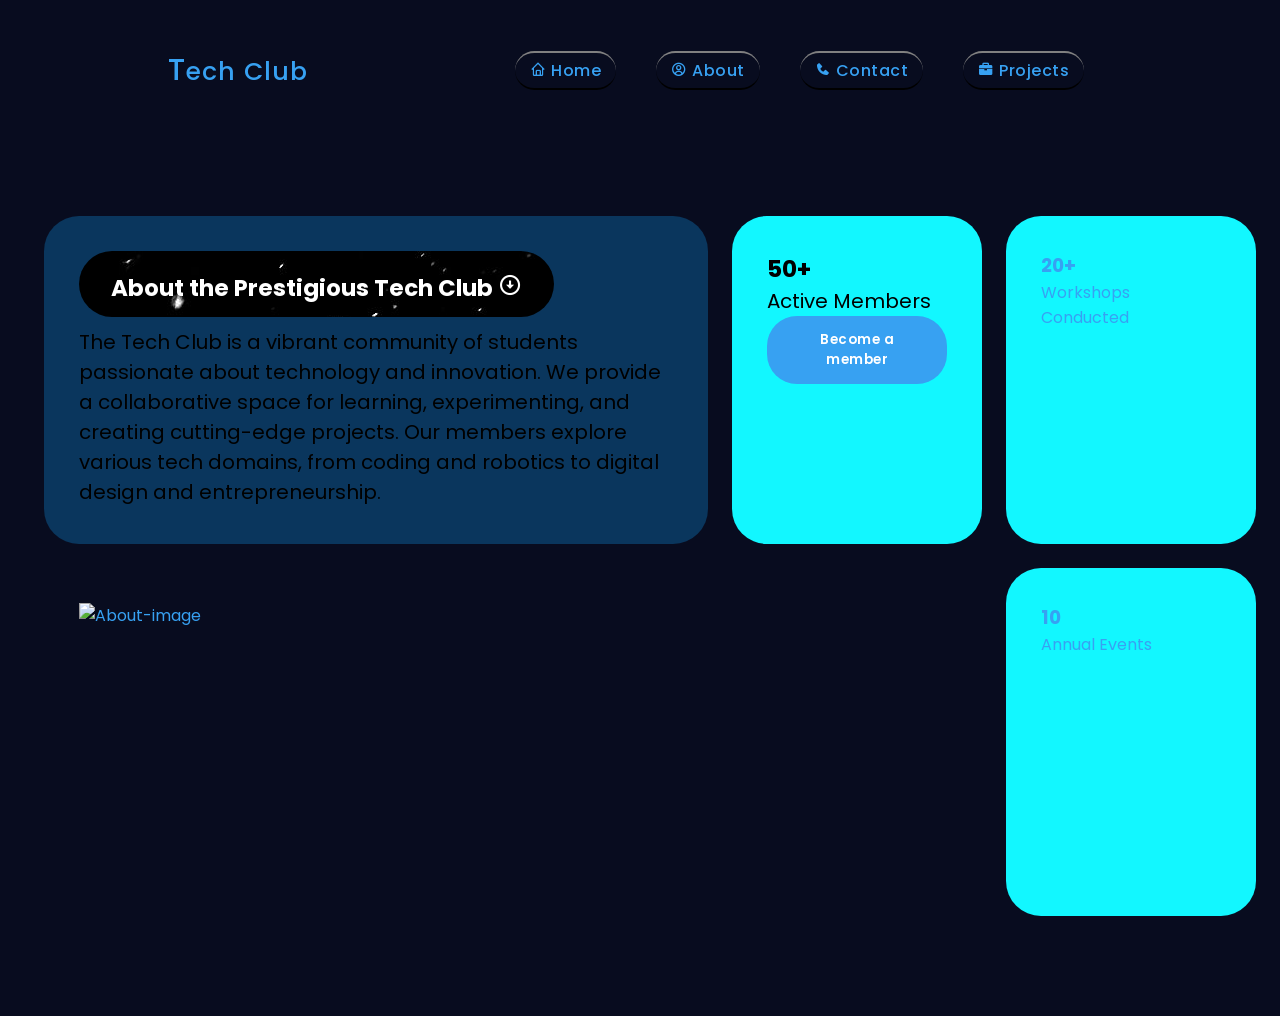
==== about.html @ 3132a096 "Working today" ====
<!DOCTYPE html>
<html lang="en">

<head>
    <meta charset="UTF-8">
    <meta name="viewport" content="width=device-width, initial-scale=1.0">
    <title>Tech Club Page</title>
    <link rel="stylesheet" href="style.css">
    <link href='https://unpkg.com/boxicons@2.1.4/css/boxicons.min.css' rel='stylesheet'>
    <link rel="stylesheet" href="https://cdnjs.cloudflare.com/ajax/libs/font-awesome/6.5.0/css/all.min.css">


</head>

<body>

    <!-- Header Section entailing the Navigation Bar -->
    <div class="container" id="container">
        <header class="header">
            <!-- Navbar Section -->
            <div class="logo"> <a href="index.html"></a>
                <span>T</span>ech Club
            </div>
            <ul class="navlist">
                <li><a href="index.html"><i class='bx bx-home'></i> Home</a></li>
                <li> <a href="about.html"><i class='bx bx-user-circle'></i> About</a></li>
                <li><a href="contact.html"><i class='bx bxs-phone'></i> Contact</a></li>
                <li><a href="projects.html"><i class='bx bxs-briefcase'></i> Projects</a></li>
            </ul>

        </header>
    </div>

    <section class="about">
        <div class="about-grid-container">

            <div class="about-box-1" style="grid-area: about-box-1">
                <div class="about-content">
                <h2>About the Prestigious Tech Club <i class='bx bx-down-arrow-circle'></i></h2>
                <p >
                    The Tech Club is a vibrant community of students passionate about technology and innovation.
                    We provide a collaborative space for learning, experimenting, and creating cutting-edge projects.
                    Our members explore various tech domains, from coding and robotics to digital design and
                    entrepreneurship.
                </p>
                </div>
            </div>
            <div class="about-box-2" style="grid-area: about-box-2">
                <div class="stat">
                    <h3>50+</h3>
                    <p>Active Members</p>
                    <button class="group-btn">Become a member</button>
                </div>

            </div>
            <div class="about-box-3" style="grid-area: about-box-3">
                <div class="stat">
                    <h3>20+</h3>
                    <p>Workshops Conducted</p>
                </div>
            </div>

            
            <div class="about-box-4" style="grid-area: about-box-4">
                <div class="stat">
                    <h3>10</h3>
                    <p>Annual Events</p>
                </div>
            </div>

            <div class="about-box-5" style="grid-area: about-box-5">
                <div class="about-image">
                   <img src=" " alt="About-image">
                </div>
            </div>

        </div>
        
    </section>




</body>

</html>
---- style.css ----
/* Importing Google fonts */
@import url('https://fonts.googleapis.com/css2?family=Poppins:ital,wght@0,100;0,200;0,300;0,400;0,500;0,600;0,700;0,800;0,900;1,100;1,200;1,300;1,400;1,500;1,600;1,700;1,800;1,900&display=swap');

/* The Styles that are applied to the whole page */
* {
    padding: 0;
    margin: 0;
    box-sizing: border-box;
    list-style: none;
    scroll-behavior: smooth;
    text-decoration: none;
    cursor: pointer;
}

:root {
    --text-color: #37a1f2;
    --hover-color: #37a1f2;
    --bg-color: #e9e4f3;
    --secon-bg-color: #12f7ff;
    --big-font: 3.0rem;
    --norma-font: 2rem;
    --neon-box-shadow: 0 0.5rem #12f7ff;
    --h2--font: 3rem;
    --font-neon-text-shadow: 0 0 10px rgba(18, 247, 255, 0.3),
        0 0 20px rgba(18, 247, 255, 0.3),
        0 0 30px rgba(18, 247, 255, 0.3),
        0 0 40px rgba(18, 247, 255, 0.3),
        0 0 70px rgba(18, 247, 255, 0.3),
        0 0 80px rgba(18, 247, 255, 0.3),
        0 0 100px rgba(18, 247, 255, 0.3),
        0 0 150px rgba(18, 247, 255, 0.3);
}

body {
    font-family: "poppins", sans-serif;
    background-color: #080c1f;
    color: var(--text-color);
}

.container {
    background-color: transparent;
    width: 90%;
    padding: 3px;
    justify-content: center;
    align-items: center;
    margin: 25px;
    border-radius: 40px;
    margin-left: 50px;
    margin-bottom: 0px;
}

.header {
    display: flex;
    align-items: center;
    justify-content: space-between;
    width: 100%;
    padding: 20px 10%;
    padding: 20px 10%;
}

.logo {
    font-size: 25px;
    font-weight: 500;
    letter-spacing: 1px;
}

span {
    color: var(--hover-color);
    font-size: 30px;
}

/* Format of the Navigation list */
.navlist {
    display: flex;
    gap: 40px;
    justify-content: space-between;
}

.navlist a {
    color: var(--text-color);
    font-weight: 500;
    padding: 6px 15px;
    justify-content: space-between;
    letter-spacing: 0.5px;
    transition: .5s;
    text-decoration: none;
    border-top: 2px solid grey;
    border-bottom: 2px solid black;
    border-radius: 20px;
    z-index: -1;
    transition-property: transform;
    transition-duration: 0.3s;
    transition-timing-function: ease;
    transition-delay: 0s;
    /* opacity: 2; */
}

/* 
.navlist a:hover {
    color: #0ef;
    transform: translateY(-20px);
    /* opacity: 0; */
/* transform: scale(1) translateY(0); }*/





.navlist ul li a {

    text-decoration: none;
    color: white;
    font-size: 18px;
    position: relative;
    transition: 0.3s;

}

.navlist li a::after {

    content: "";
    position: absolute;
    width: 0%;
    height: 2px;
    background: #0ef;
    left: 0;
    bottom: -5px;
    transition: 0.4s;

}

.navlist li a:hover::after {

    width: 100%;

}

.navlist li a:hover {

    color: #0ef;
    text-shadow: 0 0 10px #0ef;

}



#menu-icon {
    font-size: 1.8rem;
    z-index: 10001;
    cursor: pointer;
    margin-left: 25px;
    background: transparent;
    border-radius: 5px;
    color: #37a1f2;
    display: none;
}

.contact-button {
    padding: 3px;
    background-color: transparent;
    color: #fbfbfd;
    /* border:1px solid; */
    padding-left: 10px;
    padding-right: 10px;
    border-radius: 60px;
    cursor: pointer;
    text-decoration: solid;

}

.contact-button :hover {
    margin-bottom: 1px;
    color: var(--hover-color);

}


.home {
    margin: 20px;
    padding: 40px;
    background: transparent;
    min-height: 40px;
    height: 100%;
    width: 100%;
    display: grid;
    grid-template-columns: repeat(2, 1fr);
    align-items: center;
    grid-gap: 5em;

    animation: slideinleft 1s ease-in both;
}

@keyframes slideinleft {
    from {
        transform: translate(-300px);
    }

    to {
        transform: translate(0);
    }
}

.home-text {
    max-width: 800px;
    font-size: 20px;
    margin-bottom: 10px;
}

.home-text h2 {
    font-size: 26x;
    font-weight: 500;
    padding: 3px;
    color: #37a1f2;

}

.home-text p {
    color: #fff;
    font-size: 20px;
    padding: 5px;
    margin-bottom: 30px;
}

.home-image {
    padding: 30px;
    margin: 20px;
    background: transparent;
    overflow: hidden;
    border-radius: 30px;
    /* background-size: contain; */
}

.home-image img {
    position: relative;
    width: 100%;
    border: 2px solid #37a1f2;
    box-shadow: 10px 10px 10px 10px #37a1f2;
    border-radius: 30px;
    scale: 1.1;
    animation: popup 5.3s ease-in-out infinite;
    transition: 0.5s all ease-in;
}

@keyframes popup {
    0% {
        opacity: 0.6;
        transform: translateY(-10px);
    }

    25% {
        opacity: 1;
        transform: translateY(0);
    }

    50% {
        opacity: 0.6;
        transform: translateY(-10px);
    }

    75% {
        opacity: 1;
        transform: translateY(0);
    }

    100% {
        opacity: 0.6;
        transform: translateY(-10px);
    }

}

.discover-btn {
    padding: 15px 35px;
    background: #37a1f2;
    border-radius: 30px;
    text-decoration: none;
    transition: 2s;
}

.discover-btn:hover {
    background: #0ea5e9;
    box-shadow: 0 0 20px #38bdf8;
    transform: scale(1.1);
    color: #fff;
}




/* Styling for the features section  */
.features {
    display: flex;
    flex-direction: column;
    gap: 30px;
    padding: 40px;
    margin: 40px;
    background: transparent;
}

.features-main {
    display: flex;
    gap: 70px;
    align-items: center;
    background: transparent;
}


.features-main-text {
    max-width: 600px;
    background: #1c2c80;
    border-radius: 30px;
    padding: 30px;

}

.features-main-text h2 {
    font-size: 26x;
    font-weight: 500;
    padding: 3px;
    color: #37a1f2;

}

.features-main-text p {
    color: #fff;
    font-size: 20px;
    padding: 5px;
}


.features-head {
    padding: 20px;
    background-color: #00f2fe;
    border-radius: 30px;
    text-align: center;
    width: 30%;
    transform: translateY(250%);
    transition: 0.9s all ease-in;
}

.features-head:hover {
    background-color: #00f2fe;
    box-shadow: 0 0 20px #00f2fe;
    transform: translateY(250%) scale(1.1);
}

.features-head h2 {
    font-size: 30px;
    color: black;
    font-weight: 500;
}

/* The Modern Styled Part */
.features-container {
    display: flex;
    gap: 40px;
    padding: 15px;
    justify-content: center;
    align-items: center;
}


.features-sub {
    position: relative;
    padding: 20px;
    width: 500px;
    height: 500px;
    animation: rotateCircle 25s linear infinite;
    margin: 120px auto;
    color: #fff;
}


.features-sub div {
    position: absolute;
    width: 180px;
    height: 180px;
    border-radius: 50%;
    padding: 15px;
    text-align: center;
    color: white;
    display: flex;
    flex-direction: column;
    justify-content: center;
    align-items: center;
    box-shadow: 0 10px 25px rgba(0, 0, 0, 0.5);
    transition: all 0.4s ease;
}


.features-sub div:hover {
    transform: scale(1.1);
    box-shadow: 0 15px 35px rgba(55, 161, 242, 0.6);
    cursor: pointer;
    text-align: center;
}

/* smooth circle rotation  */
@keyframes rotateCircle {
    from {
        transform: rotate(0deg);
    }

    to {
        transform: rotate(180deg);
    }
}


.container-1 {
    top: 0;
    left: 50%;
    transform: translate(-50%, -50%);
    background: linear-gradient(135deg, #1364a7, #0a3f69);
}

.container-2 {
    top: 50%;
    right: 0;
    transform: translate(50%, -50%);
    background: linear-gradient(135deg, #3fece9, #2de7e4);
}

.container-3 {
    bottom: 0;
    left: 50%;
    transform: translate(-50%, 50%);
    background: linear-gradient(135deg, #1364a7, #0a3f69);
}

.container-4 {
    top: 50%;
    left: 0;
    transform: translate(-50%, -50%);
    background: linear-gradient(135deg, #3fece9, #2de7e4);
}

.features-container-main {
    padding: 25px;
    max-width: 500px;
    font-size: 20px;
    display: flex;
    flex-direction: column;
    gap: 10px;

}

.box-1,
.box-3 {
    padding: 25px;
    background: #0a3f69;
    border-radius: 30px;
    color: #fff;
    transition: 3s;
    margin: 20px;
}

.box-1:hover,
.box-3:hover {
    background: #0a3f69;
    box-shadow: 0 0 20px #0a3f69;
    transform: scale(1.1);
    transform: translateX(20px);
    color: #fff;
    border: 2px solid #0a3f69;

}

.box-2,
.box-4 {
    padding: 25px;
    background: #3ee8e5;
    border-radius: 30px;
    color: black;
    transition: 3s;
    margin: 20px;
}


.box-2:hover,
.box-4:hover {
    background: #3ee8e5;
    box-shadow: 0 0 20px #3ee8e5;
    transform: scale(1.1);
    transform: translateX(20px);
    color: black;
    border: 2px solid #fff;

}



/* Styling of the Contact  */
.contact {
    /* display: flex; */
    justify-content: center;
    align-items: center;
    /* grid-gap: 1em; */
    background: transparent;
    padding: 20px;
    margin: 20px;
    border-radius: 45px;
    background: transparent;
}

.main-contact-info {
    justify-content: center;
    align-items: center;
    text-align: left;
    padding: 45px;
    background: #c8c9cc;
    border-radius: 45px;
}

.main-contact-info h2 {
    font-size: 40px;
    color: #414344;

}

.main-contact-info h2:hover {
    color: #37a1f2;
    transition: 3s;
    scale: 0.9;

}

.main-contact-info span {
    font-size: 25px;
    transition: 3s;
    transform: translateX(-20px);

}

.main-contact-info span:hover {
    animation: forwards;
    color: #fff;
}

.main-contact-info p {
    color: #081a27;
    font-size: 18px;
}

/* Styling of the Membership Section on the Homepage */

.Membership {
    padding: 20px;
    margin: 10px;
    font-size: 20px;
    display: flex;
    gap: 30px;
    justify-content: center;
    margin-right: 100px;
}

.membership-info {
    background: #0a3f69;
    border-radius: 30px;
    padding: 30px;
    color: #fff;
    max-width: 800px;
    justify-content: center;
    align-items: center;
 
}
.membership-info h2 {
    font-size: 26x;
    font-weight: 500;
    padding: 3px;
    color: #37a1f2;

}

.membership-info p{
    margin-top: 40px;
    justify-content: center;
    align-items: center;
}
.buttons-and-members{
    display: flex;
    flex-direction:column ;
    gap: 30px;
    align-items: center;
    background: transparent;
}

.members{
      width: 100%;
    height: 100%;
    display: flex;
    flex-direction: column;
    gap: 20px;
    align-items: center;
    text-align: left;
   color: #fff;
    background: linear-gradient(135deg, #1364a7, #0a3f69);
    padding: 60px 30px;
    border-radius: 35px;
}
.members-buttons{
    width: 100%;
    height: 100%;
    display: flex;
    flex-direction: column;
    gap: 40px;
    align-items: center;
    text-align: left;
    color: #fff;
    background: linear-gradient(135deg, #1364a7, #0a3f69);
    padding: 60px 30px;
        border-radius: 35px;

}

.Number {
    font-size: 27px;
    color: black;
    font-weight: 500;

}
.Number:hover{
    color: #37a1f2;
    transition: 3s;
    scale: 0.9;
}

.join-btn {
    padding: 12px 28px;
    background: #37a1f2;
    border-radius: 30px;
    text-decoration: none;
    transition: 2s;
}

.join-btn:hover {
    background: #0ea5e9;
    box-shadow: 0 0 20px #38bdf8;
    transform: scale(1.1);
    color: #fff;
}

.members-buttons a{
    color: black;
    font-size: 20px;
    font-weight: 500;
}

/* The Project section */
.projects {
    display: flex;
    flex-direction: column;
    gap: 30px;
    padding: 40px;
    margin: 40px;
    background: transparent;
}
.projects-info {
    background: #0a3f69;
    width: 100%;
    border-radius: 30px;
    padding: 40px;
    color: #fff;
    font-size: 20px;
    max-width: 900px;
    justify-content: center;
    align-items: center;
    transition: 3s;
}

.projects-info:hover {
    border: 2px solid #fff;
    color: #37a1f2;
    transform: translateX(60px);
}
.projects-info h2{
    font-size: 28px;
    font-weight: 500;
    padding: 3px;
    color: #37a1f2;
}

/* container */

.projects-showcase{
display:flex;
gap:30px;
overflow-x:auto;
padding:40px 20px;
scroll-behavior:smooth;
scroll-snap-type:x mandatory;
margin-top: 30px;
}

/* hide ugly scrollbar */

.projects-showcase::-webkit-scrollbar{
height:10px;
}

.projects-showcase::-webkit-scrollbar-thumb{
background:#37a1f2;
border-radius:10px;
}

/* project  */

.projects-showcase div{
flex:0 0 260px;
height:160px;
background:#3ee8e5;
border:2px solid #3ee8e5;
border-radius:25px;
display:flex;
align-items:center;
justify-content:center;
text-align:center;
color:#000;
font-size:18px;
font-weight:600;
scroll-snap-align:center;
transition:all 0.35s ease;
backdrop-filter:blur(6px);
}

/* subtle hover effect */

.projects-showcase div:hover{
transform:translateY(-8px) scale(1.03);
box-shadow:
0 10px 25px rgba(0,0,0,0.4),
0 0 20px rgba(55,161,242,0.4);
border-color:#fff;
cursor:pointer;
}

/* text */

.projects-showcase h3{
padding:10px;
line-height:1.4;
}
.projects-showcase i{
color:#37a1f2;
margin-right:10px;
font-size:18px;
}

.Explore-more{
padding:12px 28px;
background:transparent; 
}


.explore-btn {
    padding: 15px 35px;
    background: #37a1f2;
    border-radius: 30px;
    text-decoration: none;
    transition: 2s;
}

.explore-btn:hover {
    background: #0ea5e9;
    box-shadow: 0 0 20px #38bdf8;
    transform: scale(1.1);
    color: #fff;
}
/* Styling of the Vision section */
.vision-container {
    background: #0a3f69;
    border-radius: 30px;
    margin: 20px;
    margin-left: 50px;
    padding: 60px;
    color: #fff;
    max-width: 800px;
    justify-content: center;
    align-items: center;
  animation: popup 5.3s ease-in-out infinite;
    transition: 0.5s all ease-in;
}

@keyframes popup {
    0% {
        opacity: 0.6;
        transform: translateY(-10px);
    }

    25% {
        opacity: 1;
        transform: translateY(0);
    }

    50% {
        opacity: 0.6;
        transform: translateY(-10px);
    }

    75% {
        opacity: 1;
        transform: translateY(0);
    }

    100% {
        opacity: 0.6;
        transform: translateY(-10px);
    }

} 


.vision-info h2{
    font-size: 28x;
    font-weight: 500;
    padding: 3px;
    color: #37a1f2;
}
.vision-info p{
    margin-top: 10px;
    justify-content: center;
    align-items: center;
    font-size: 20px;
    scale: 1.1;
}

/* Styling ofthe contact section */
.contact-section {
    display: flex;
    gap: 60px;
    align-self: center;
    justify-content: center;
    padding: 40px;
    margin: 40px;
    background: transparent;
}

.contact-box {
    padding: 40px;
    background: #ffffff;
    display: flex;
    flex-direction: column;
    border-radius: 40px;
    width: 500px;
    height: 600px;
    gap: 20px;
    animation: popup 5.3s ease-in-out infinite;
}

@keyframes popup {
    0% {
        opacity: 0.6;
        transform: translateY(-10px);
    }

    25% {
        opacity: 1;
        transform: translateY(0);
    }

    50% {
        opacity: 0.6;
        transform: translateY(-10px);
    }

    75% {
        opacity: 1;
        transform: translateY(0);
    }

    100% {
        opacity: 0.6;
        transform: translateY(-10px);
    }

}

.contact-box h2 {
    font-size: 28px;
}

.contact-list {
    display: flex;
    flex-direction: column;
    gap: 20px;
}

.email-part {
    justify-content: left;
    align-items: center;
    text-align: left;
}

.email-icon a {
    padding: 10px;
    font-weight: 500;

    color: #414344;
    font-size: 20px;
}

.email-part p {
    color: #414344;
    font-size: 18px;
    font-weight: 500;

}

.phone-part {
    justify-content: left;
    align-items: center;
    text-align: left;
}

.phone-icon a {
    padding: 10px;
    font-weight: 500;

    color: #414344;
    font-size: 20px;
}

.phone-part p {
    color: #414344;
    font-size: 18px;
    font-weight: 500;

}

.location-part {
    justify-content: left;
    align-items: center;
    text-align: left;
}

.location-icon a {
    padding: 10px;

    color: #414344;
    font-size: 20px;
    font-weight: 500;

}

.location-part {
    color: #414344;
    font-size: 18px;
    font-weight: 500;

}

.Message-box {
    padding: 40px;
    background: #ffffff;
    display: flex;
    flex-direction: column;
    border-radius: 40px;
    width: 500px;
    height: 600px;
    animation: popup 5.3s ease-in-out infinite;
}

@keyframes popup {
    0% {
        opacity: 0.6;
        transform: translateY(-10px);
    }

    25% {
        opacity: 1;
        transform: translateY(0);
    }

    50% {
        opacity: 0.6;
        transform: translateY(-10px);
    }

    75% {
        opacity: 1;
        transform: translateY(0);
    }

    100% {
        opacity: 0.6;
        transform: translateY(-10px);
    }

}

.Message-box h3 {
    font-size: 23px;
}

form {
    margin: 10px;
    padding: 15px;
}

label {
    font-size: 18px;
    font-weight: 500;
    color: #444;
}

input {
    padding: 12px 16px;
    border: 1px solid #ddd;
    border-radius: 8px;
    background-color: #dbdbdb;
    transition: border-color 0.2s;
    box-shadow: 0.2s;
}

button {
    background: #37a1f2;
    color: #fff;
    padding: 14px 28px;
    border-radius: 30px;
    display: inline-flex;
    border: none;
    letter-spacing: 0.5px;
    font-weight: 600;
    font-family: "poppins", sans-serif;
    cursor: pointer;
    transition: 0.25s;
}

button:hover {
    background-color: #3d68df;
    transform: translateY(-5px);
    color: #444;
    filter: brightness(0.9);
    box-shadow: 0 10px 15px -3px rgba(37, 99, 235, 0.4);
}


/* Footer Styling */
.title-3 {
    justify-content: center;
    align-items: center;
    text-align: center;
    line-height: 3.0rem;
}

.title-3 h1 {
    color: #37a1f2;
    transition: 2s;
}

.title-3 h1:hover {
    transform: translateY(-10px);
}

.title-3 h2 {
    color: #c7c6c9;
    transition: 500ms;
    font-size: 1.6rem;
}

.title-3 h2:hover {
    color: plum;
    transform: translate(-20px);
}

.section-footer {
    background:transparent;
    /* background-image: url(images/footer_image.png); */
    width: 100%;
    height: 90%;
    padding: 60px;
    justify-content: space-evenly;
    align-items: center;
    display: flex;
    flex-direction: column;
    animation: forwards;
    animation-duration: 3s;

}



.social-media {
    display: flex;
    gap: 20px;
    margin: 1rem;
    position: relative;

}

.social-media a {
    border: 2px solid #37a1f2;
    display: inline-flex;
    border-radius: 100%;
    background: #d4d7df;
    color: #0a0a0a;
    font-size: 1.8rem;
    height: 3.2rem;
    width: 3.2rem;
    justify-content: center;
    align-items: center;
    text-decoration: none;
    justify-items: center;
    transition: 500ms ease;
    animation-name: spin;
    animation-duration: 2s;
    animation-iteration-count: infinite;
    /* animation-delay: 1s; */
    box-shadow: 0 0 0.3rem #37a1f2;
}

.social-media a:hover {
    background: #37a1f2;
    color: #f0f0f0;
    overflow: hidden;
}

@keyframes spin {
    0% {}

    50% {
        scale: 0.5;
    }

    100% {
        transform: rotate(360deg);
        scale: 0.5;
    }
}



/* Styling of the ABOUT PAGE */

.about{
    padding: 30px;
    margin: 10px;
    justify-content: center;
    align-items: center;
    width: 100%;
   
}


.about-grid-container{
    display: grid;
    grid-template-columns: 320px 320px 250px 250px;
    grid-template-rows: 90px 90px 100px 100px 100px 100px;
    gap: 1.5em;
    grid-template-areas:
        "about-box-1 about-box-1 about-box-2 about-box-3"
        "about-box-1 about-box-1 about-box-2 about-box-3"
        "about-box-1 about-box-1 about-box-2 about-box-3"
        "about-box-5 about-box-5 about-box-5 about-box-4"
        "about-box-5 about-box-5 about-box-5 about-box-4"
        "about-box-5 about-box-5 about-box-5 about-box-4"

    ;
    padding: 60px;
    justify-content: center;

}

.about-box-1{
    background: #0a365d;
    padding: 35px;
    justify-content: center;
    align-items: center;
    border-radius: 35px;
}

.about-content h2{
background-image: url(images/Image-trial.jpg);
padding: 12px;
color: #ffffff;
border-radius: 35px;
font-size: 23px;
align-items: center;
justify-content: center;
text-align: center;
width: 80%;
margin-bottom: 10px;

}

.about-content i{
    font-size: 25px;
    color: #fff;
    display:inline-flex;
    margin-top: 10px;
}

.about-content p{
    font-size:20px ;
    color: #000;
}







.about-box-2{
     background: #12f7ff;
    padding: 35px;
    justify-content: center;
    align-items: center;
        border-radius: 35px;
font-size: 20px;
color: #000;
}
.group-btn{
    
}

.about-box-3{
background:#12f7ff;
 padding: 35px;
    justify-content: center;
    align-items: center;
        border-radius: 35px;

}

.about-box-4{
 padding: 35px;
    justify-content: center;
    align-items: center;
    background: #12f7ff;
        border-radius: 35px;

}

.about-box-5{
    background-image: url();
     padding: 35px;
    justify-content: center;
    align-items: center;
        border-radius: 35px;

}
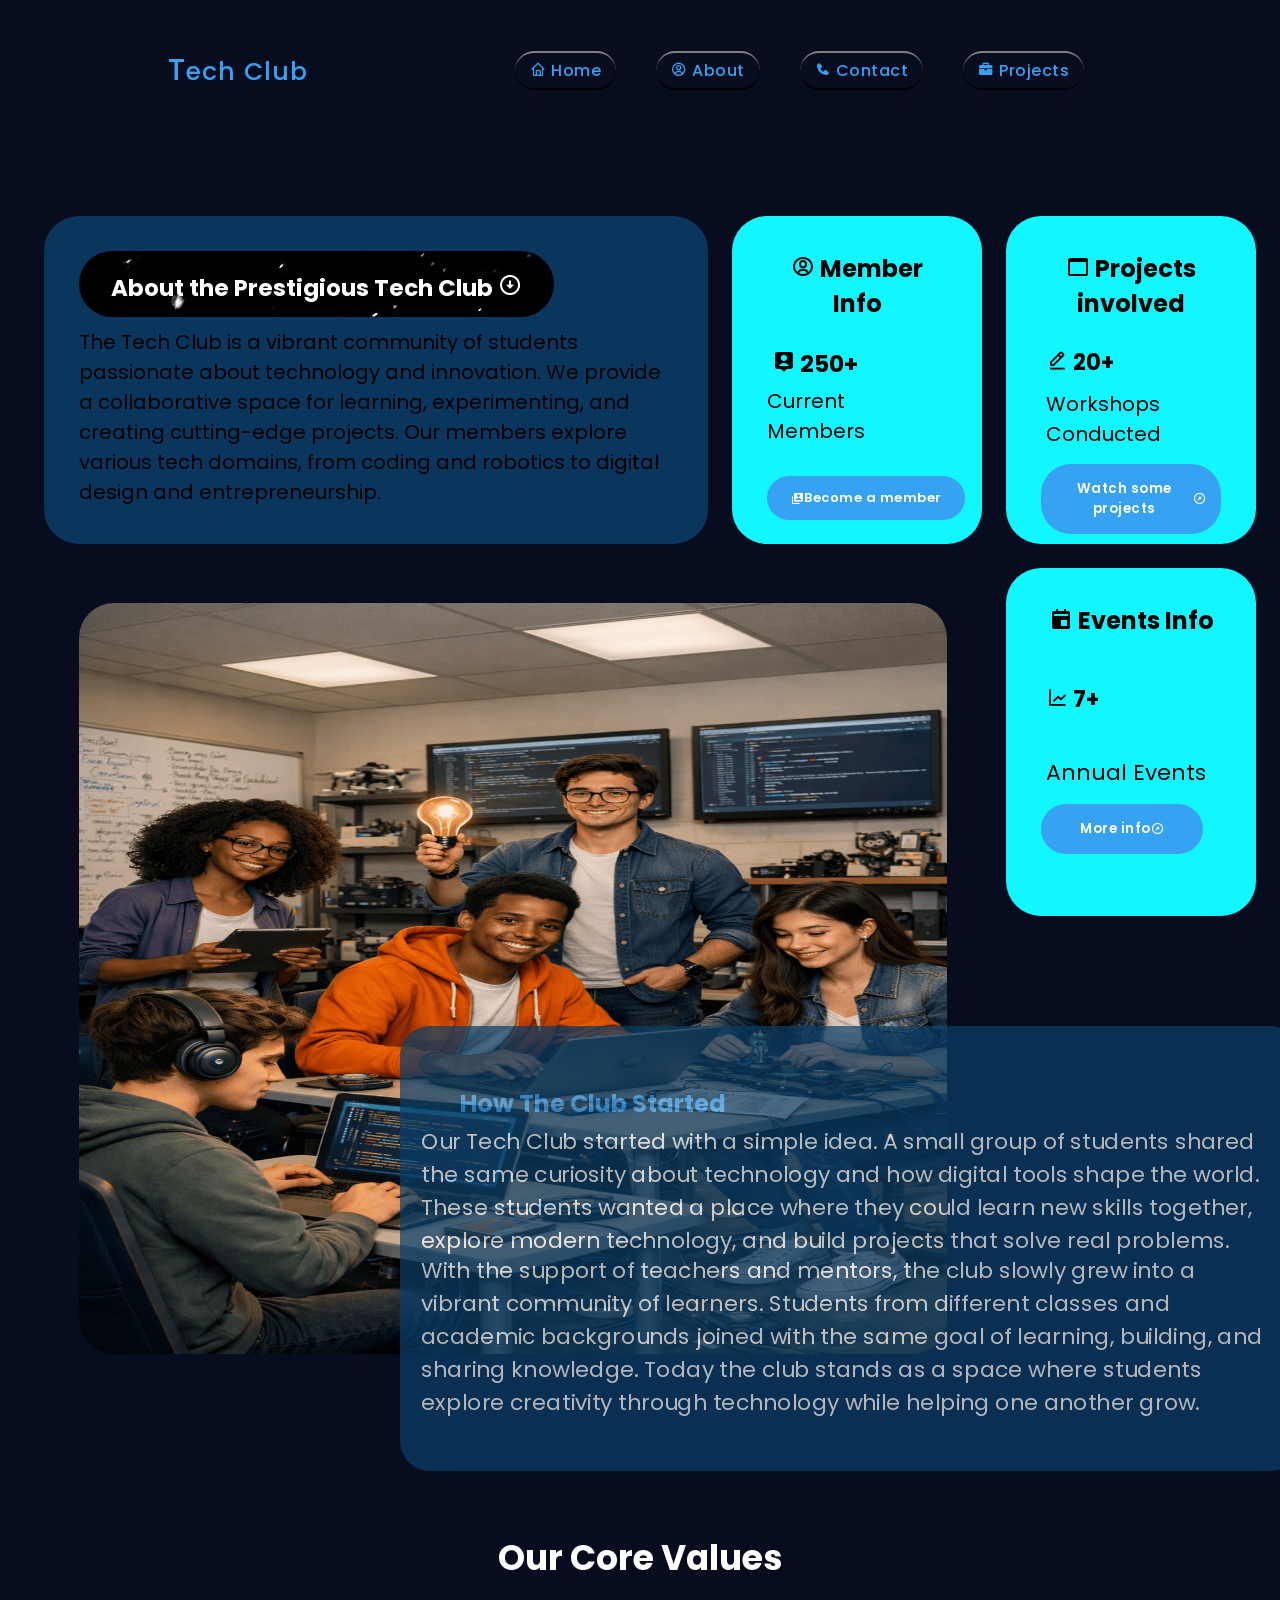
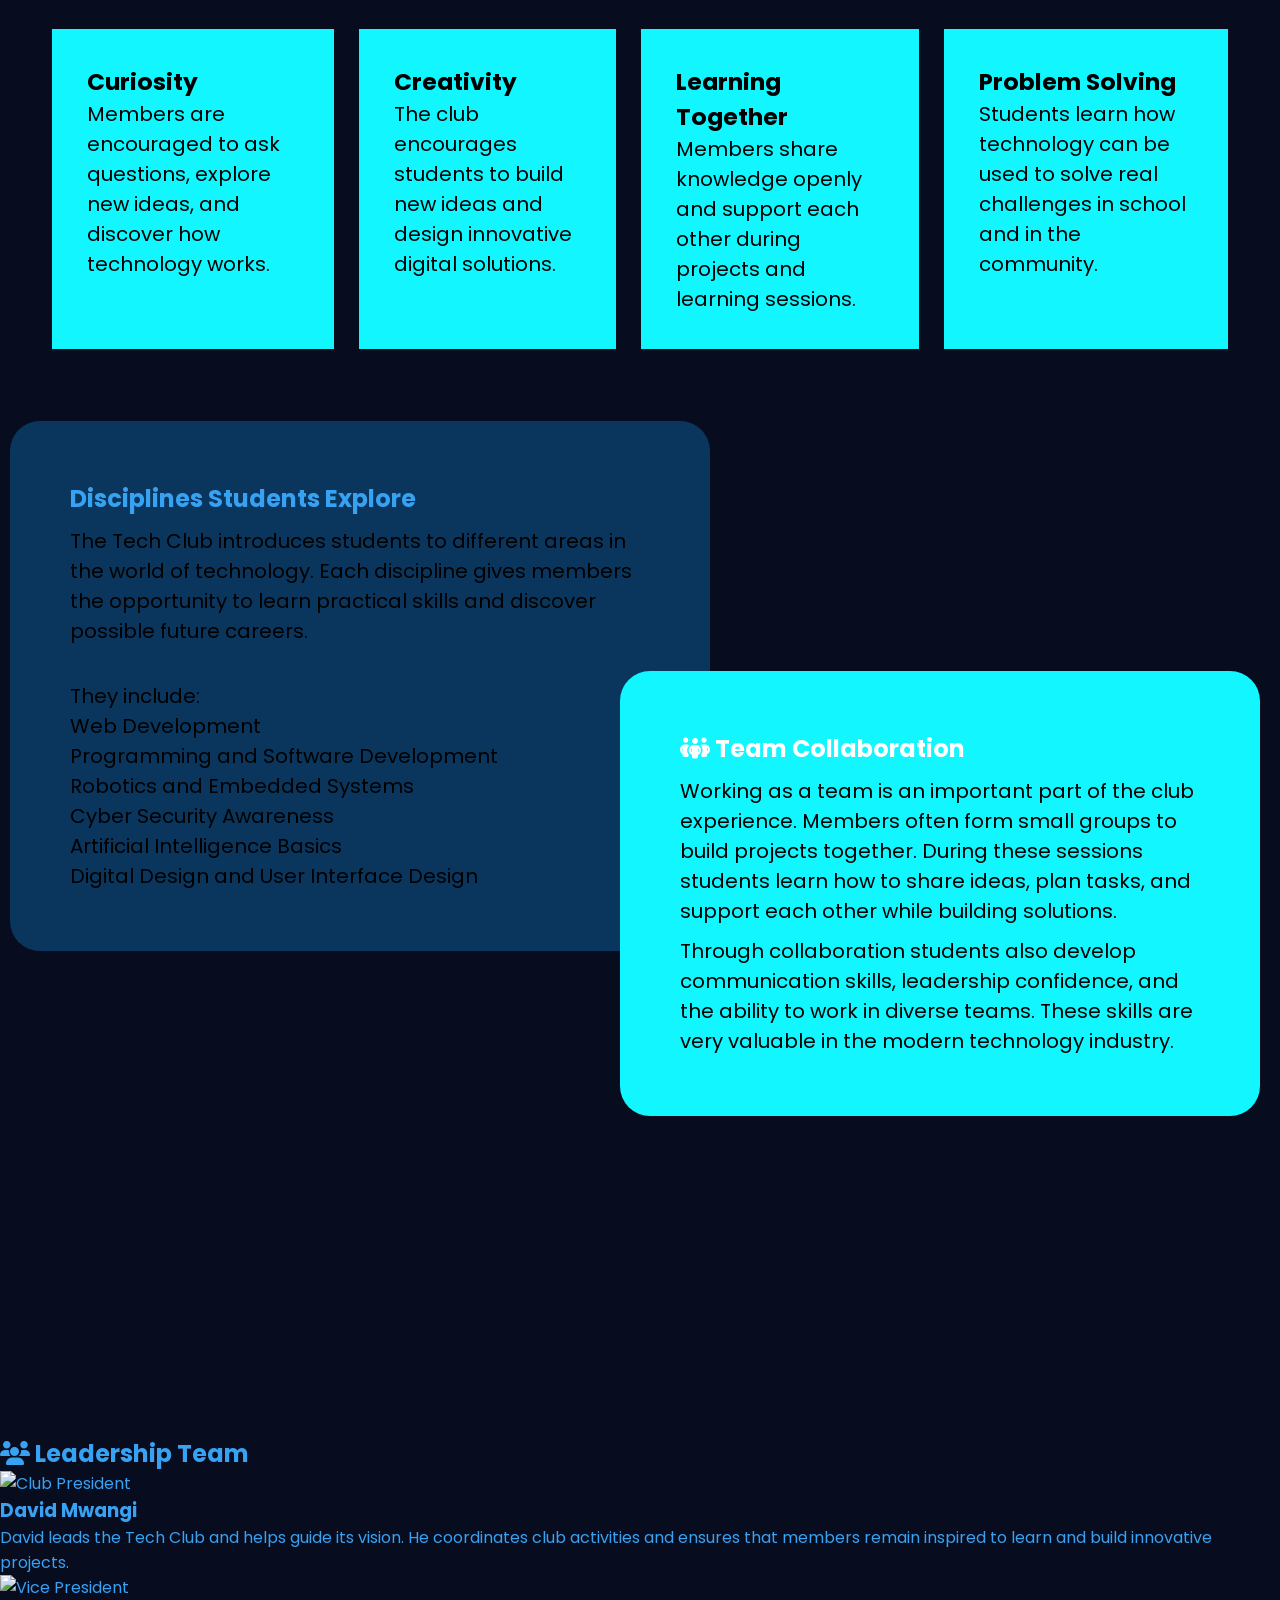
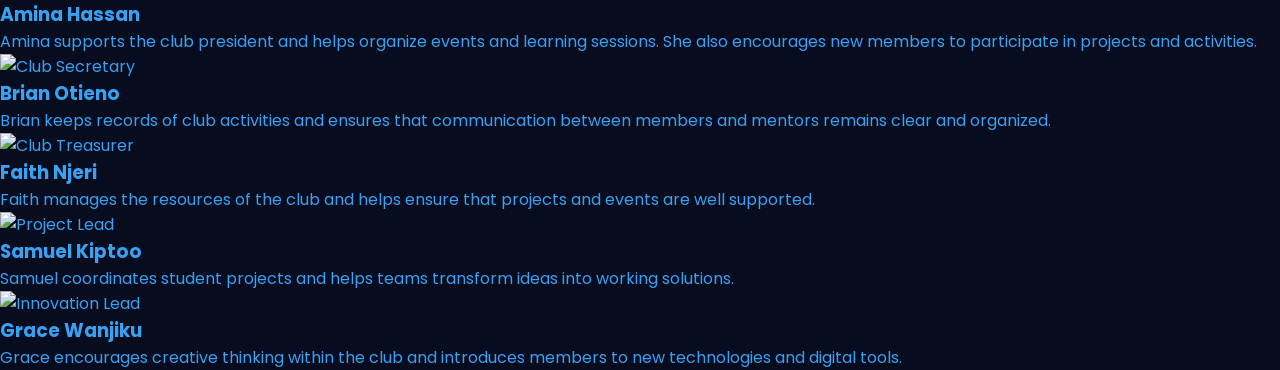
==== commit dc6d93ac: "Still working" ====
--- a/about.html
+++ b/about.html
@@ -36,47 +36,248 @@
 
             <div class="about-box-1" style="grid-area: about-box-1">
                 <div class="about-content">
-                <h2>About the Prestigious Tech Club <i class='bx bx-down-arrow-circle'></i></h2>
-                <p >
-                    The Tech Club is a vibrant community of students passionate about technology and innovation.
-                    We provide a collaborative space for learning, experimenting, and creating cutting-edge projects.
-                    Our members explore various tech domains, from coding and robotics to digital design and
-                    entrepreneurship.
-                </p>
+                    <h2>About the Prestigious Tech Club <i class='bx bx-down-arrow-circle'></i></h2>
+                    <p>
+                        The Tech Club is a vibrant community of students passionate about technology and innovation.
+                        We provide a collaborative space for learning, experimenting, and creating cutting-edge
+                        projects.
+                        Our members explore various tech domains, from coding and robotics to digital design and
+                        entrepreneurship.
+                    </p>
                 </div>
             </div>
             <div class="about-box-2" style="grid-area: about-box-2">
                 <div class="stat">
-                    <h3>50+</h3>
-                    <p>Active Members</p>
-                    <button class="group-btn">Become a member</button>
+                    <h2><i class='bx bx-user-circle'></i> Member Info</h2>
+                    <h3> <i class='bx bxs-user-pin'></i> 250+</h3>
+                    <p>Current Members</p>
+                    <button class="group-btn"><i class='bx bxs-user-account'></i> Become a member</button>
                 </div>
 
             </div>
             <div class="about-box-3" style="grid-area: about-box-3">
                 <div class="stat">
-                    <h3>20+</h3>
+                    <h2><i class='bx bx-window'></i> Projects involved</h2>
+                    <h3> <i class='bx bx-edit-alt'></i> 20+</h3>
                     <p>Workshops Conducted</p>
                 </div>
-            </div>
-
-            
+                <button class="projects-btn">Watch some projects <i class='bx bx-right-top-arrow-circle'></i></button>
+
+            </div>
+
+
             <div class="about-box-4" style="grid-area: about-box-4">
                 <div class="stat">
-                    <h3>10</h3>
+                    <h2> <i class='bx bxs-calendar-event'></i> Events Info</h2>
+                    <h3> <i class='bx bx-line-chart'></i> 7+</h3>
                     <p>Annual Events</p>
                 </div>
+                <button class="more-btn">More info <i class='bx bx-right-top-arrow-circle'></i></button>
+
             </div>
 
             <div class="about-box-5" style="grid-area: about-box-5">
                 <div class="about-image">
-                   <img src=" " alt="About-image">
-                </div>
-            </div>
-
-        </div>
-        
-    </section>
+                    <img src="images/about-image.png" alt="About-image">
+                </div>
+
+            </div>
+
+        </div>
+
+    </section>
+
+
+    <section class="club-history">
+        <div class="club-start-info">
+            <h2> How The Club Started</h2>
+
+            <p>
+                Our Tech Club started with a simple idea. A small group of students shared the same curiosity about
+                technology and how digital tools shape the world. These students wanted a place where they could learn
+                new
+                skills together, explore modern technology, and build projects that solve real problems.
+            </p>
+
+            <p>
+                With the support of teachers and mentors, the club slowly grew into a vibrant community of learners.
+                Students from different classes and academic backgrounds joined with the same goal of learning,
+                building,
+                and sharing knowledge. Today the club stands as a space where students explore creativity through
+                technology
+                while helping one another grow.
+            </p>
+        </div>
+
+    </section>
+
+
+    <section class="core-values">
+        <h2> Our Core Values</h2>
+        <div class="values">
+
+            <div class="values-box-1">
+                <h3>Curiosity</h3>
+                <p>Members are encouraged to ask questions, explore new ideas, and discover how technology works.</p>
+
+            </div>
+
+            <div class="values-box-2">
+                <h3> Creativity</h3>
+                <p>The club encourages students to build new ideas and design innovative digital solutions.</p>
+            </div>
+
+            <div class="values-box-3">
+                <h3> Learning Together</h3>
+                <p>Members share knowledge openly and support each other during projects and learning sessions.</p>
+            </div>
+
+            <div class="values-box-4">
+                <h3>Problem Solving</h3>
+                <p>Students learn how technology can be used to solve real challenges in school and in the community.
+                </p>
+
+            </div>
+
+        </div>
+    </section>
+
+
+    <section class="disciplines">
+        <div class="disciplines-context">
+            <h2> Disciplines Students Explore</h2>
+            <p>
+                The Tech Club introduces students to different areas in the world of technology. Each discipline gives
+                members the opportunity to learn practical skills and discover possible future careers.
+            </p>
+            <br>
+            <p>They include:</p>
+            <ol>
+
+                <li>Web Development</li>
+                <li>Programming and Software Development</li>
+                <li>Robotics and Embedded Systems</li>
+                <li>Cyber Security Awareness</li>
+                <li>Artificial Intelligence Basics</li>
+                <li>Digital Design and User Interface Design</li>
+
+            </ol>
+        </div>
+
+
+    </section>
+
+
+    <section class="team-collaboration">
+        <div class="collaboration-info">
+            <h2><i class="fa-solid fa-people-group"></i> Team Collaboration</h2>
+            <p>
+                Working as a team is an important part of the club experience. Members often form small groups to build
+                projects together. During these sessions students learn how to share ideas, plan tasks, and support each
+                other while building solutions.
+            </p>
+
+            <p>
+                Through collaboration students also develop communication skills, leadership confidence, and the ability
+                to
+                work in diverse teams. These skills are very valuable in the modern technology industry.
+            </p>
+        </div>
+    </section>
+
+
+<section class="leadership-team">
+
+<h2><i class="fa-solid fa-users"></i> Leadership Team</h2>
+
+<div class="team-grid">
+
+<div class="member">
+
+<img src="images/president.jpg" alt="Club President">
+
+<h3>David Mwangi</h3>
+
+<p>
+David leads the Tech Club and helps guide its vision. He coordinates club activities and ensures that members remain inspired to learn and build innovative projects.
+</p>
+
+</div>
+
+
+
+<div class="member">
+
+<img src="images/vice-president.jpg" alt="Vice President">
+
+<h3>Amina Hassan</h3>
+
+<p>
+Amina supports the club president and helps organize events and learning sessions. She also encourages new members to participate in projects and activities.
+</p>
+
+</div>
+
+
+
+<div class="member">
+
+<img src="images/secretary.jpg" alt="Club Secretary">
+
+<h3>Brian Otieno</h3>
+
+<p>
+Brian keeps records of club activities and ensures that communication between members and mentors remains clear and organized.
+</p>
+
+</div>
+
+
+
+<div class="member">
+
+<img src="images/treasurer.jpg" alt="Club Treasurer">
+
+<h3>Faith Njeri</h3>
+
+<p>
+Faith manages the resources of the club and helps ensure that projects and events are well supported.
+</p>
+
+</div>
+
+
+
+<div class="member">
+
+<img src="images/project-lead.jpg" alt="Project Lead">
+
+<h3>Samuel Kiptoo</h3>
+
+<p>
+Samuel coordinates student projects and helps teams transform ideas into working solutions.
+</p>
+
+</div>
+
+
+
+<div class="member">
+
+<img src="images/innovation-lead.jpg" alt="Innovation Lead">
+
+<h3>Grace Wanjiku</h3>
+
+<p>
+Grace encourages creative thinking within the club and introduces members to new technologies and digital tools.
+</p>
+
+</div>
+
+</div>
+
+</section>
+
 
 
 
--- a/style.css
+++ b/style.css
@@ -269,6 +269,9 @@
 
 }
 
+
+
+
 .discover-btn {
     padding: 15px 35px;
     background: #37a1f2;
@@ -326,6 +329,8 @@
     font-size: 20px;
     padding: 5px;
 }
+
+
 
 
 .features-head {
@@ -1141,6 +1146,25 @@
    
 }
 
+.about-image {
+    justify-content: center;
+    align-items: center;
+    border-radius: 35px;
+    width: 100%;
+    height: 270%;
+    padding: 0px;
+    margin: 0px;
+}
+.about-image img{
+border-radius: 35px;
+max-width: 100%;
+width: 100%;
+height: 100%;
+max-height: 120%;
+}
+
+
+
 
 .about-grid-container{
     display: grid;
@@ -1167,7 +1191,15 @@
     justify-content: center;
     align-items: center;
     border-radius: 35px;
-}
+    
+}
+
+.about-box-1:hover{
+    border: white;
+  
+}
+
+
 
 .about-content h2{
 background-image: url(images/Image-trial.jpg);
@@ -1180,8 +1212,38 @@
 text-align: center;
 width: 80%;
 margin-bottom: 10px;
-
-}
+   transition: 2s ease-in-out;
+ animation: popup 5.3s ease-in-out infinite;
+}
+
+@keyframes popup {
+    0% {
+        opacity: 0.6;
+        transform: translateY(-10px);
+    }
+
+    25% {
+        opacity: 1;
+        transform: translateY(0);
+    }
+
+    50% {
+        opacity: 0.6;
+        transform: translateY(-10px);
+    }
+
+    75% {
+        opacity: 1;
+        transform: translateY(0);
+    }
+
+    100% {
+        opacity: 0.6;
+        transform: translateY(-10px);
+    }
+
+}
+
 
 .about-content i{
     font-size: 25px;
@@ -1204,15 +1266,89 @@
 .about-box-2{
      background: #12f7ff;
     padding: 35px;
+    
     justify-content: center;
     align-items: center;
         border-radius: 35px;
 font-size: 20px;
 color: #000;
 }
+
+.about-box-2 h2{
+    font-size: 24px;
+    text-align: center;
+}
+
+.about-box-2 h3{
+    margin-top: 20px;
+    padding: 5px;
+      transition: 2s ease-in-out;
+ animation: popup 5.3s ease-in-out infinite;
+}
+
+@keyframes popup {
+    0% {
+        opacity: 0.6;
+        transform: translateY(-10px);
+    }
+
+    25% {
+        opacity: 1;
+        transform: translateY(0);
+    }
+
+    50% {
+        opacity: 0.6;
+        transform: translateY(-10px);
+    }
+
+    75% {
+        opacity: 1;
+        transform: translateY(0);
+    }
+
+    100% {
+        opacity: 0.6;
+        transform: translateY(-10px);
+    }
+
+}
+
+
+
+
 .group-btn{
-    
-}
+    padding: 12px;
+    width: 110%;
+    margin-top: 30px;
+    display: inline-flex;
+    justify-content: center;
+    align-items: center;
+    transition: .5s ease-in;
+    font-size: 13px;
+}
+
+.projects-btn{
+      padding: 15px;
+    width: 100%;
+    margin-top: 10px;
+    display: inline-flex;
+    justify-content: center;
+    align-items: center;
+    transition: .5s ease-in;
+}
+
+.more-btn{
+   padding: 15px;
+    width: 90%;
+    margin-top: 10px;
+    display: inline-flex;
+    justify-content: center;
+    align-items: center;
+    transition: .5s ease-in;
+
+}
+
 
 .about-box-3{
 background:#12f7ff;
@@ -1220,7 +1356,55 @@
     justify-content: center;
     align-items: center;
         border-radius: 35px;
-
+color: #000;
+}
+
+
+
+.about-box-3 h2{
+    font-size: 24px;
+    text-align: center;
+}
+
+.about-box-3 h3{
+    margin-top: 20px;
+    font-size: 22px;
+    padding: 5px;
+      transition: 2s ease-in-out;
+ animation: popup 5.3s ease-in-out infinite;
+}
+
+@keyframes popup {
+    0% {
+        opacity: 0.6;
+        transform: translateY(-10px);
+    }
+
+    25% {
+        opacity: 1;
+        transform: translateY(0);
+    }
+
+    50% {
+        opacity: 0.6;
+        transform: translateY(-10px);
+    }
+
+    75% {
+        opacity: 1;
+        transform: translateY(0);
+    }
+
+    100% {
+        opacity: 0.6;
+        transform: translateY(-10px);
+    }
+
+}
+
+.about-box-3  p{
+    font-size: 20px;
+    padding: 5px;
 }
 
 .about-box-4{
@@ -1229,8 +1413,59 @@
     align-items: center;
     background: #12f7ff;
         border-radius: 35px;
-
-}
+color: #000;
+}
+
+
+
+.about-box-4 h2{
+    font-size: 24px;
+    text-align: center;
+}
+
+.about-box-4 h3{
+    margin-top: 40px;
+    font-size: 22px;
+    padding: 5px;
+      transition: 2s ease-in-out;
+ animation: popup 5.3s ease-in-out infinite;
+}
+
+@keyframes popup {
+    0% {
+        opacity: 0.6;
+        transform: translateY(-10px);
+    }
+
+    25% {
+        opacity: 1;
+        transform: translateY(0);
+    }
+
+    50% {
+        opacity: 0.6;
+        transform: translateY(-10px);
+    }
+
+    75% {
+        opacity: 1;
+        transform: translateY(0);
+    }
+
+    100% {
+        opacity: 0.6;
+        transform: translateY(-10px);
+    }
+
+}
+
+.about-box-4 p{
+    font-size: 22px;
+    padding: 5px;
+        margin-top: 30px;
+
+}
+
 
 .about-box-5{
     background-image: url();
@@ -1239,4 +1474,192 @@
     align-items: center;
         border-radius: 35px;
 
+}
+
+
+.club-history{
+    transform: translateX(350px);
+    opacity: 0.7;
+
+}
+
+.club-start-info{
+    background: #0a3f69;
+    border-radius: 30px;
+    margin: 20px;
+    margin-left: 50px;
+    padding: 60px;
+    color: #fff;
+    max-width: 900px;
+    justify-content: center;
+    align-items: center;
+  animation: popup 5.3s ease-in-out infinite;
+    transition: 0.5s all ease-in;
+}
+
+@keyframes popup {
+    0% {
+        opacity: 0.6;
+        transform: translateY(-10px);
+    }
+
+    25% {
+        opacity: 1;
+        transform: translateY(0);
+    }
+
+    50% {
+        opacity: 0.6;
+        transform: translateY(-10px);
+    }
+
+    75% {
+        opacity: 1;
+        transform: translateY(0);
+    }
+
+    100% {
+        opacity: 0.6;
+        transform: translateY(-10px);
+    }
+
+} 
+
+
+.club-start-info h2{
+    font-size: 32x;
+    font-weight: 700;
+    color: #37a1f2;
+    justify-content: left;
+}
+.club-start-info p{
+    margin-top: 10px;
+    justify-content: center;
+    align-items: center;
+    font-size: 20px;
+    scale: 1.1;
+}
+
+/* Styling of the core values section */
+
+.core-values{
+padding: 20px;
+/* margin: 10px; */
+justify-content: center;
+align-items: center;
+background:transparent;
+display: flex;
+flex-direction: column;
+gap: 15px;
+margin-top: 40px;
+    border: 2px solid transparent;
+    border-radius: 20px;
+
+}
+
+.core-values{
+font-size: 23px;
+color: #fff;
+}
+.values{
+    display: flex;
+    gap: 25px;
+    color: #000;
+    font-size: 20px;
+    padding: 30px;
+}   
+
+.values-box-1,
+.values-box-2,
+.values-box-3,
+.values-box-4{
+    background: #12f7ff;
+    padding: 35px;
+transition: .1s ease-in-out;
+}
+
+
+.values-box-1:hover,
+.values-box-2:hover,
+.values-box-3:hover,
+.values-box-4:hover{
+    scale: 1.1;
+    opacity: 0.6;
+    border-radius: 30px;
+}
+
+
+
+.disciplines{
+    transform: translateX(-10px);
+
+}
+
+.disciplines-context{
+    background:#0a365d;
+    border-radius: 30px;
+    margin: 20px;
+    padding: 60px;
+    color: #fff;
+    max-width: 700px;
+    justify-content: center;
+    align-items: center;
+
+} 
+
+
+.disciplines-context h2{
+    font-size: 32x;
+    font-weight: 700;
+    color: #37a1f2;
+    justify-content: left;
+}
+.disciplines-context p {
+    margin-top: 10px;
+    justify-content: center;
+    align-items: center;
+    font-size: 20px;
+        color: #000;
+
+}
+.disciplines-context ol{
+    color: #000;
+    font-size: 20px;
+}
+
+
+
+
+.team-collaboration{
+   margin-left: 600px;
+    transform: translateY(-300px);
+
+}
+
+.collaboration-info{
+    background:#12f7ff;
+    border-radius: 30px;
+    margin: 20px;
+    padding: 60px;
+    color: #fff;
+    max-width: 700px;
+    justify-content: center;
+    align-items: center;
+
+} 
+
+
+.collaboration-info h2{
+    font-size: 32x;
+    font-weight: 700;
+    color: #fff;
+    justify-content: left;
+}
+.collaboration-info p {
+    margin-top: 10px;
+    justify-content: center;
+    align-items: center;
+    font-size: 20px;
+        color: #000;
+
 }
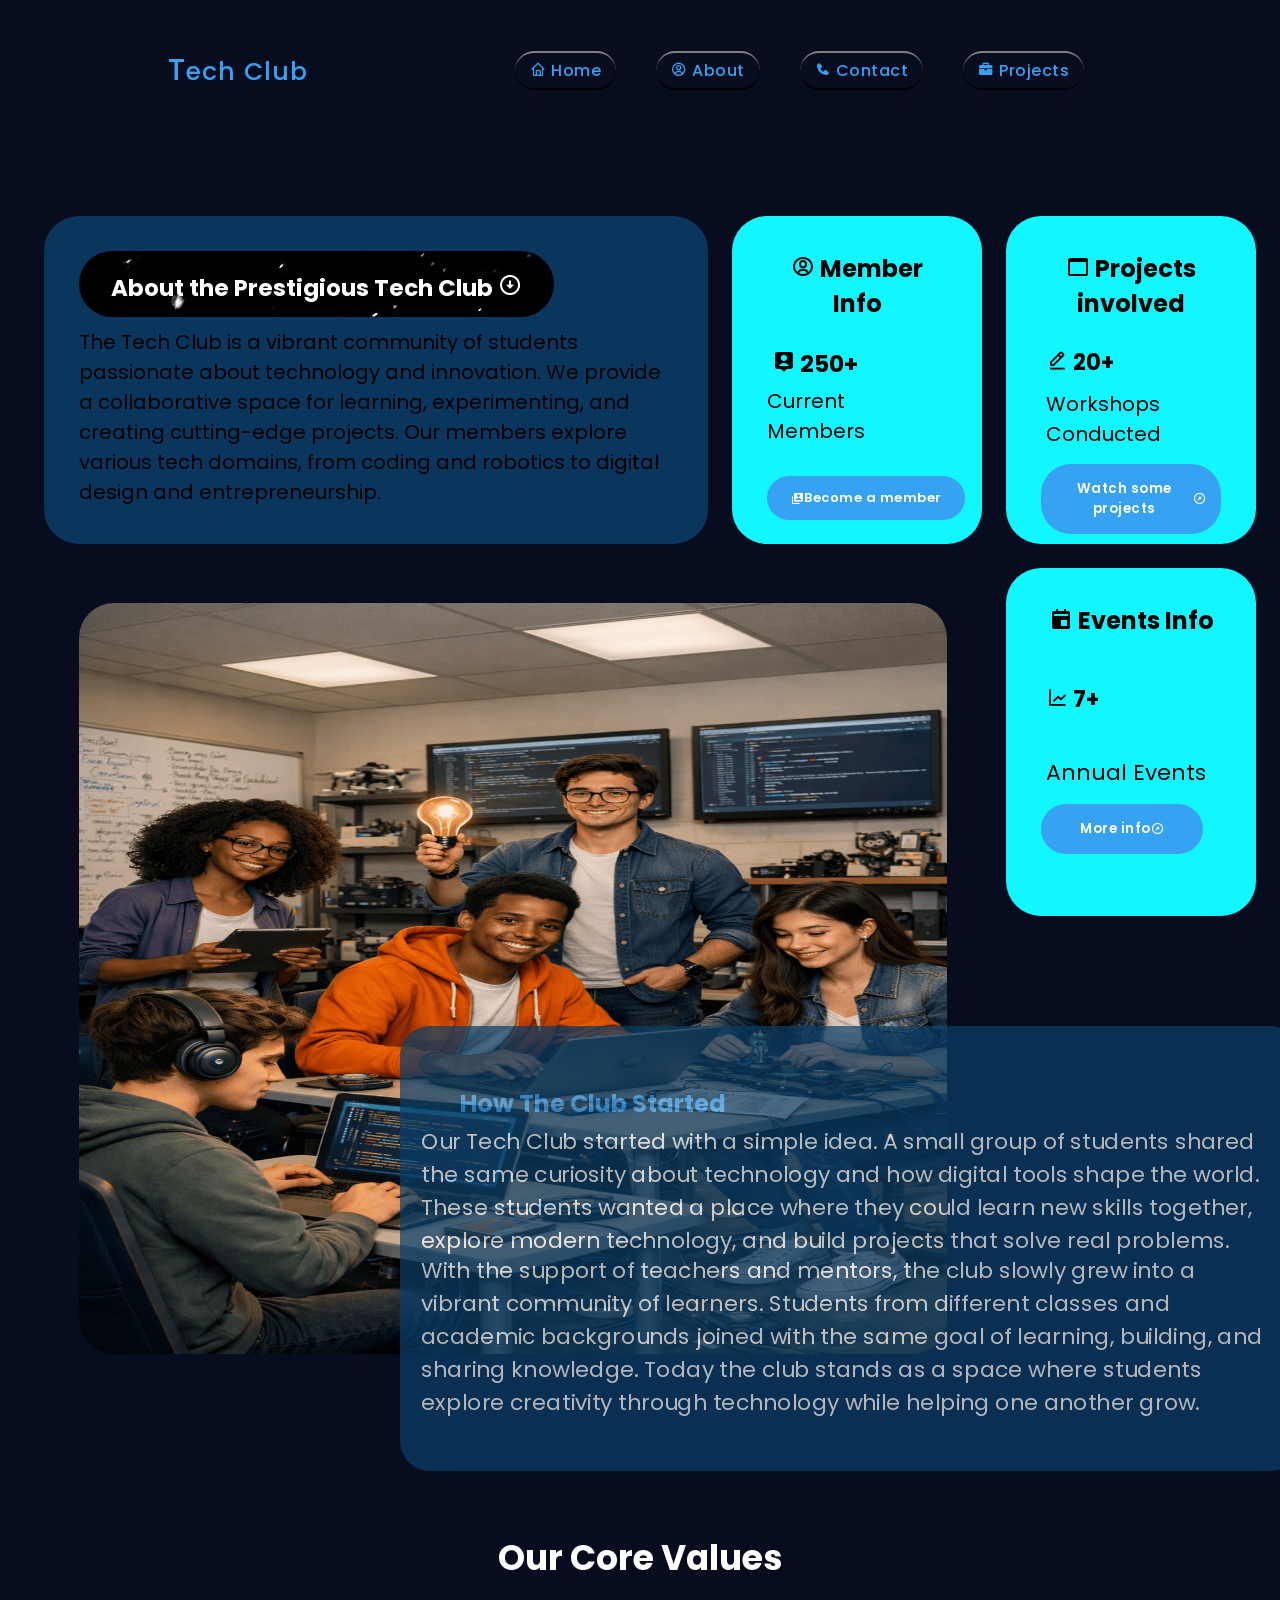
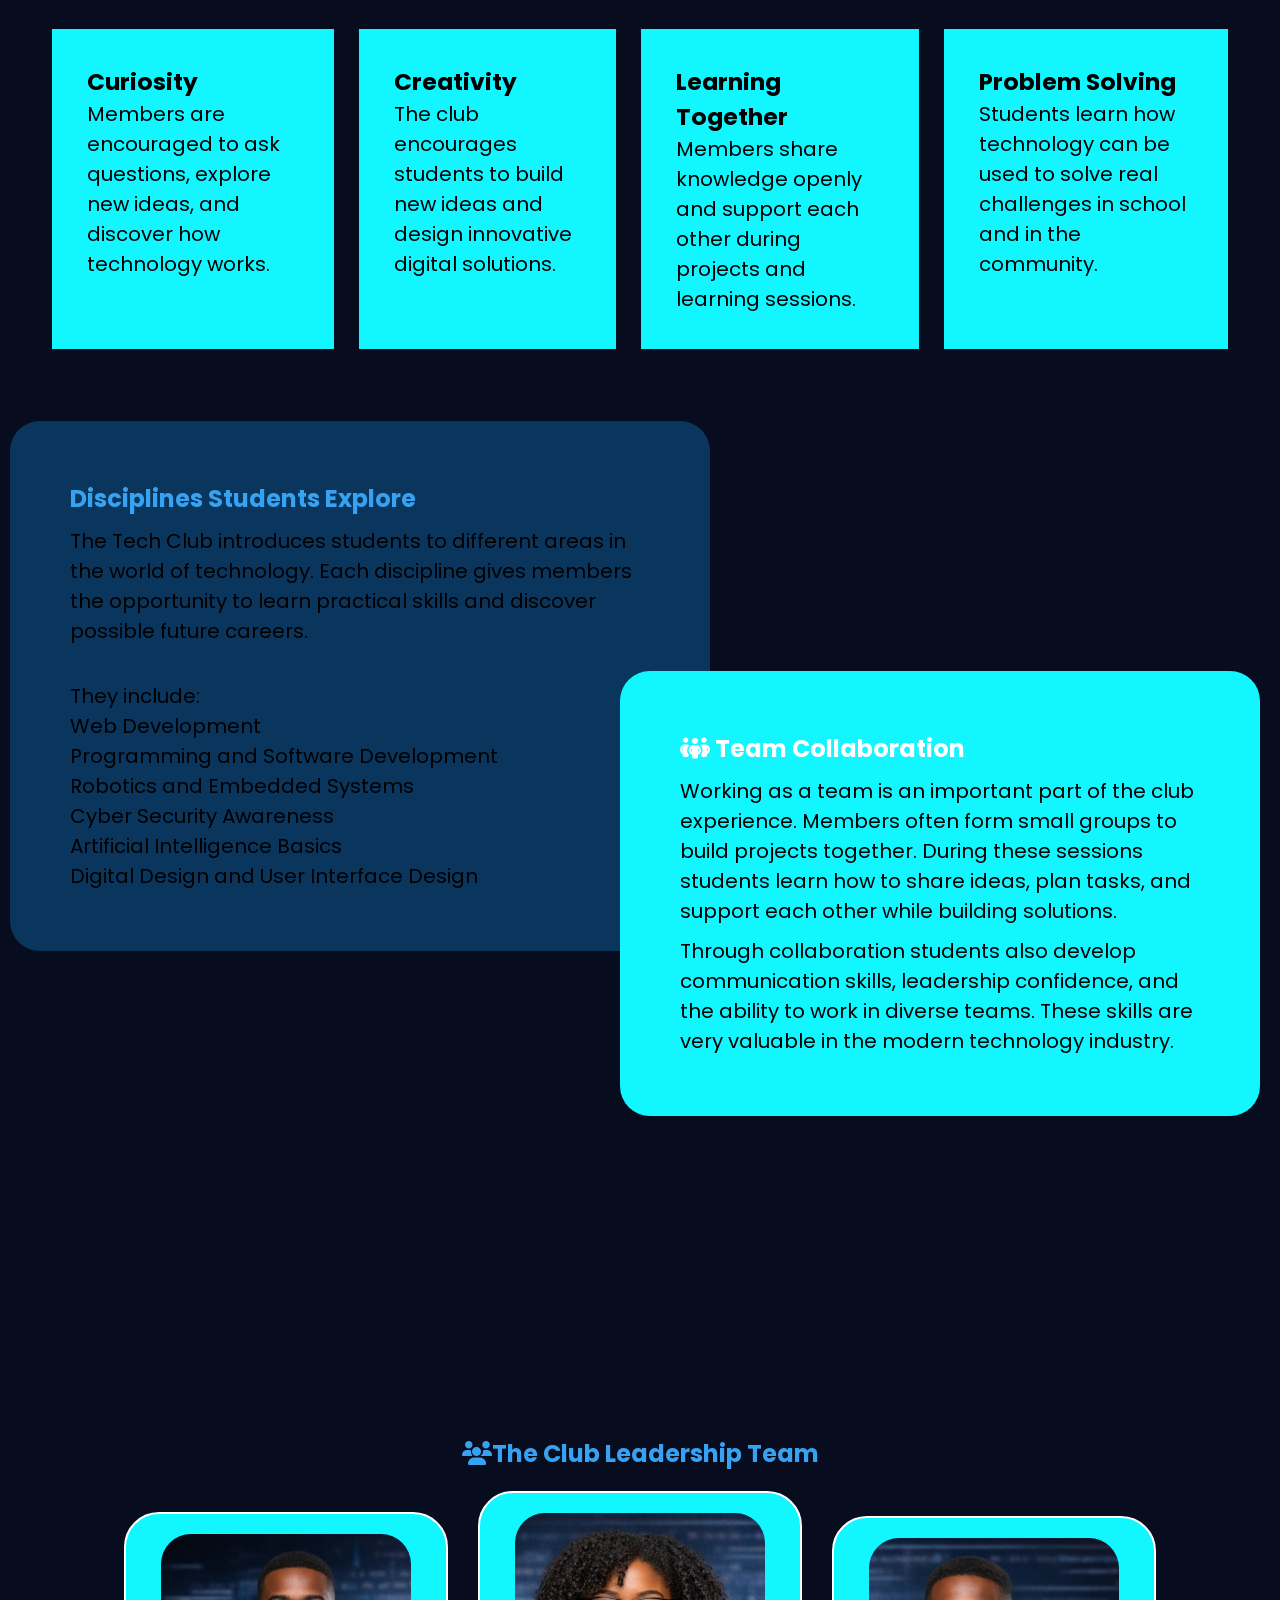
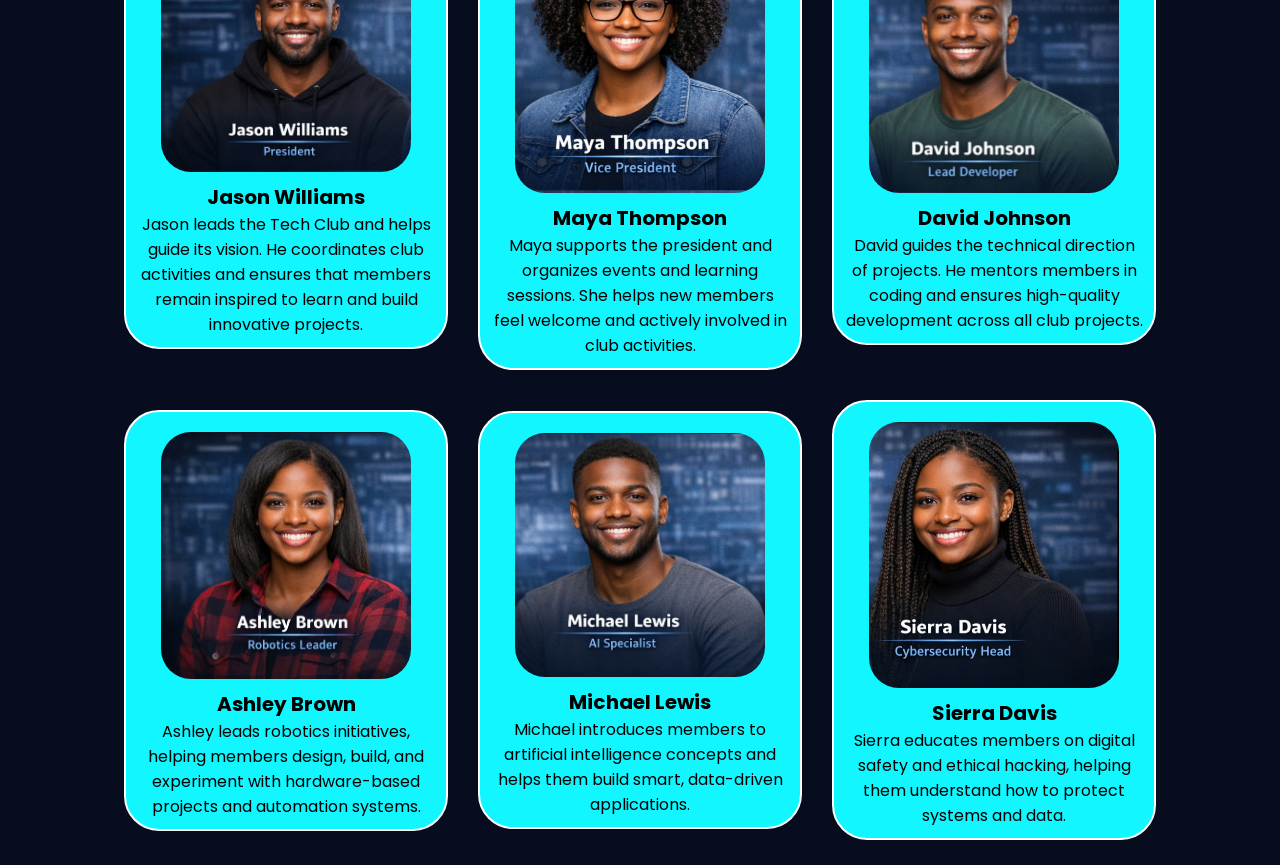
==== commit 91065f27: "My first commit today" ====
--- a/about.html
+++ b/about.html
@@ -186,97 +186,96 @@
     </section>
 
 
-<section class="leadership-team">
-
-<h2><i class="fa-solid fa-users"></i> Leadership Team</h2>
-
-<div class="team-grid">
-
-<div class="member">
-
-<img src="images/president.jpg" alt="Club President">
-
-<h3>David Mwangi</h3>
-
-<p>
-David leads the Tech Club and helps guide its vision. He coordinates club activities and ensures that members remain inspired to learn and build innovative projects.
-</p>
-
-</div>
-
-
-
-<div class="member">
-
-<img src="images/vice-president.jpg" alt="Vice President">
-
-<h3>Amina Hassan</h3>
-
-<p>
-Amina supports the club president and helps organize events and learning sessions. She also encourages new members to participate in projects and activities.
-</p>
-
-</div>
-
-
-
-<div class="member">
-
-<img src="images/secretary.jpg" alt="Club Secretary">
-
-<h3>Brian Otieno</h3>
-
-<p>
-Brian keeps records of club activities and ensures that communication between members and mentors remains clear and organized.
-</p>
-
-</div>
-
-
-
-<div class="member">
-
-<img src="images/treasurer.jpg" alt="Club Treasurer">
-
-<h3>Faith Njeri</h3>
-
-<p>
-Faith manages the resources of the club and helps ensure that projects and events are well supported.
-</p>
-
-</div>
-
-
-
-<div class="member">
-
-<img src="images/project-lead.jpg" alt="Project Lead">
-
-<h3>Samuel Kiptoo</h3>
-
-<p>
-Samuel coordinates student projects and helps teams transform ideas into working solutions.
-</p>
-
-</div>
-
-
-
-<div class="member">
-
-<img src="images/innovation-lead.jpg" alt="Innovation Lead">
-
-<h3>Grace Wanjiku</h3>
-
-<p>
-Grace encourages creative thinking within the club and introduces members to new technologies and digital tools.
-</p>
-
-</div>
-
-</div>
-
-</section>
+    <section class="leadership-team">
+        <h2><i class="fa-solid fa-users"></i>The Club Leadership Team</h2>
+        <div class="team-container">
+
+            <div class="member">
+                <div class="member-image">
+                    <img src="images/Club president.png" alt="Club President">
+                </div>
+                <div class="member-text">
+                    <h3>Jason Williams</h3>
+                    <p>
+                        Jason leads the Tech Club and helps guide its vision. He coordinates club activities and ensures
+                        that members remain inspired to learn and build innovative projects.
+                    </p>
+                </div>
+            </div>
+
+            <div class="member">
+                <div class="member-image">
+                    <img src="images/Vice president.png" alt="Vice President">
+                </div>
+
+                <div class="member-text">
+                    <h3>Maya Thompson</h3>
+
+                   <p>
+                    Maya supports the president and organizes events and learning sessions. She helps new members feel welcome and actively involved in club activities.
+                </p>
+                </div>
+            </div>
+
+            <div class="member">
+                <div class="member-image">
+                    <img src="images/Lead Developer.png" alt="Club Secretary">
+                </div>
+                <div class="member-text">
+                    <h3>David Johnson</h3>
+ <p>
+                    David guides the technical direction of projects. He mentors members in coding and ensures high-quality development across all club projects.
+                </p>
+                </div>
+            </div>
+
+
+            <div class="member">
+                <div class="member-image">
+                    <img src="images/Robotics leader.png" alt="Club Treasurer">
+                </div>
+                <div class="member-text">
+                    <h3>Ashley Brown</h3>
+
+                   <p>
+                    Ashley leads robotics initiatives, helping members design, build, and experiment with hardware-based projects and automation systems.
+                </p>
+                </div>
+            </div>
+
+            <div class="member">
+                <div class="member-image">
+                    <img src="images/AI Specialist.png" alt="Project Lead">
+                </div>
+                <div class="member-text">
+                    <h3>Michael Lewis</h3>
+
+                     <p>
+                     Michael introduces members to artificial intelligence concepts and helps them build smart, data-driven applications.
+                </p>
+                </div>
+
+            </div>
+
+            <div class="member">
+                <div class="member-image">
+                    <img src="images/CyberSecurity Head.png" alt="Innovation Lead">
+                </div>
+
+                <div class="member-text">
+                    <h3>Sierra Davis</h3>
+                    <p>
+                    Sierra educates members on digital safety and ethical hacking, helping them understand how to protect systems and data.
+                </p>
+                </div>
+            </div>
+
+        </div>
+
+    </section>
+
+
+
 
 
 
--- a/style.css
+++ b/style.css
@@ -1662,4 +1662,105 @@
     font-size: 20px;
         color: #000;
 
+}
+
+.leadership-team{
+    background: transparent;
+    text-align: center;
+    margin: 5px;
+    justify-content: center;
+    align-items: center;
+}
+
+
+.team-container{
+    display: flex;
+    flex-wrap: wrap;
+    gap: 20px;
+    justify-content: center;
+    align-items: center;
+    padding: 15px;
+    animation: slideinleft;
+    margin-left: 0px;
+    margin: 0px;
+}
+
+@keyframes slideinleft {
+    from {
+        transform: translate(-300px);
+    }
+
+    to {
+        transform: translate(0);
+    }
+}
+ .member{
+    color: #000;
+    display: flex;
+    flex-direction: column;
+    justify-content: center;
+    align-items: center;
+    background:#12f7ff;
+    padding: 10px;
+    margin: 5px;
+    border-radius: 35px;
+    border: #fff solid 2px;
+
+    animation: popup 5.3s ease-in-out infinite;
+}
+
+@keyframes popup {
+    0% {
+        opacity: 0.6;
+        transform: translateY(-10px);
+    }
+
+    25% {
+        opacity: 1;
+        transform: translateY(0);
+    }
+
+    50% {
+        opacity: 0.6;
+        transform: translateY(-10px);
+    }
+
+    75% {
+        opacity: 1;
+        transform: translateY(0);
+    }
+
+    100% {
+        opacity: 0.6;
+        transform: translateY(-10px);
+    }
+
+}
+
+.member-text {
+    max-width: 300px;
+    justify-content: center;
+    align-items: center;
+    text-align: center;
+    background: transparent;
+}
+
+.member-text h3 {
+    font-size: 20px;
+}
+
+.member .member-image {
+    width: 100%;
+    max-width: 250px;
+    margin: 10px 0;
+    text-align: center;
+    position: relative;
+}
+
+.member .member-image img {
+    width: 100%;
+    display: block;
+    height: auto;
+    border-radius: 30px;
+
 }
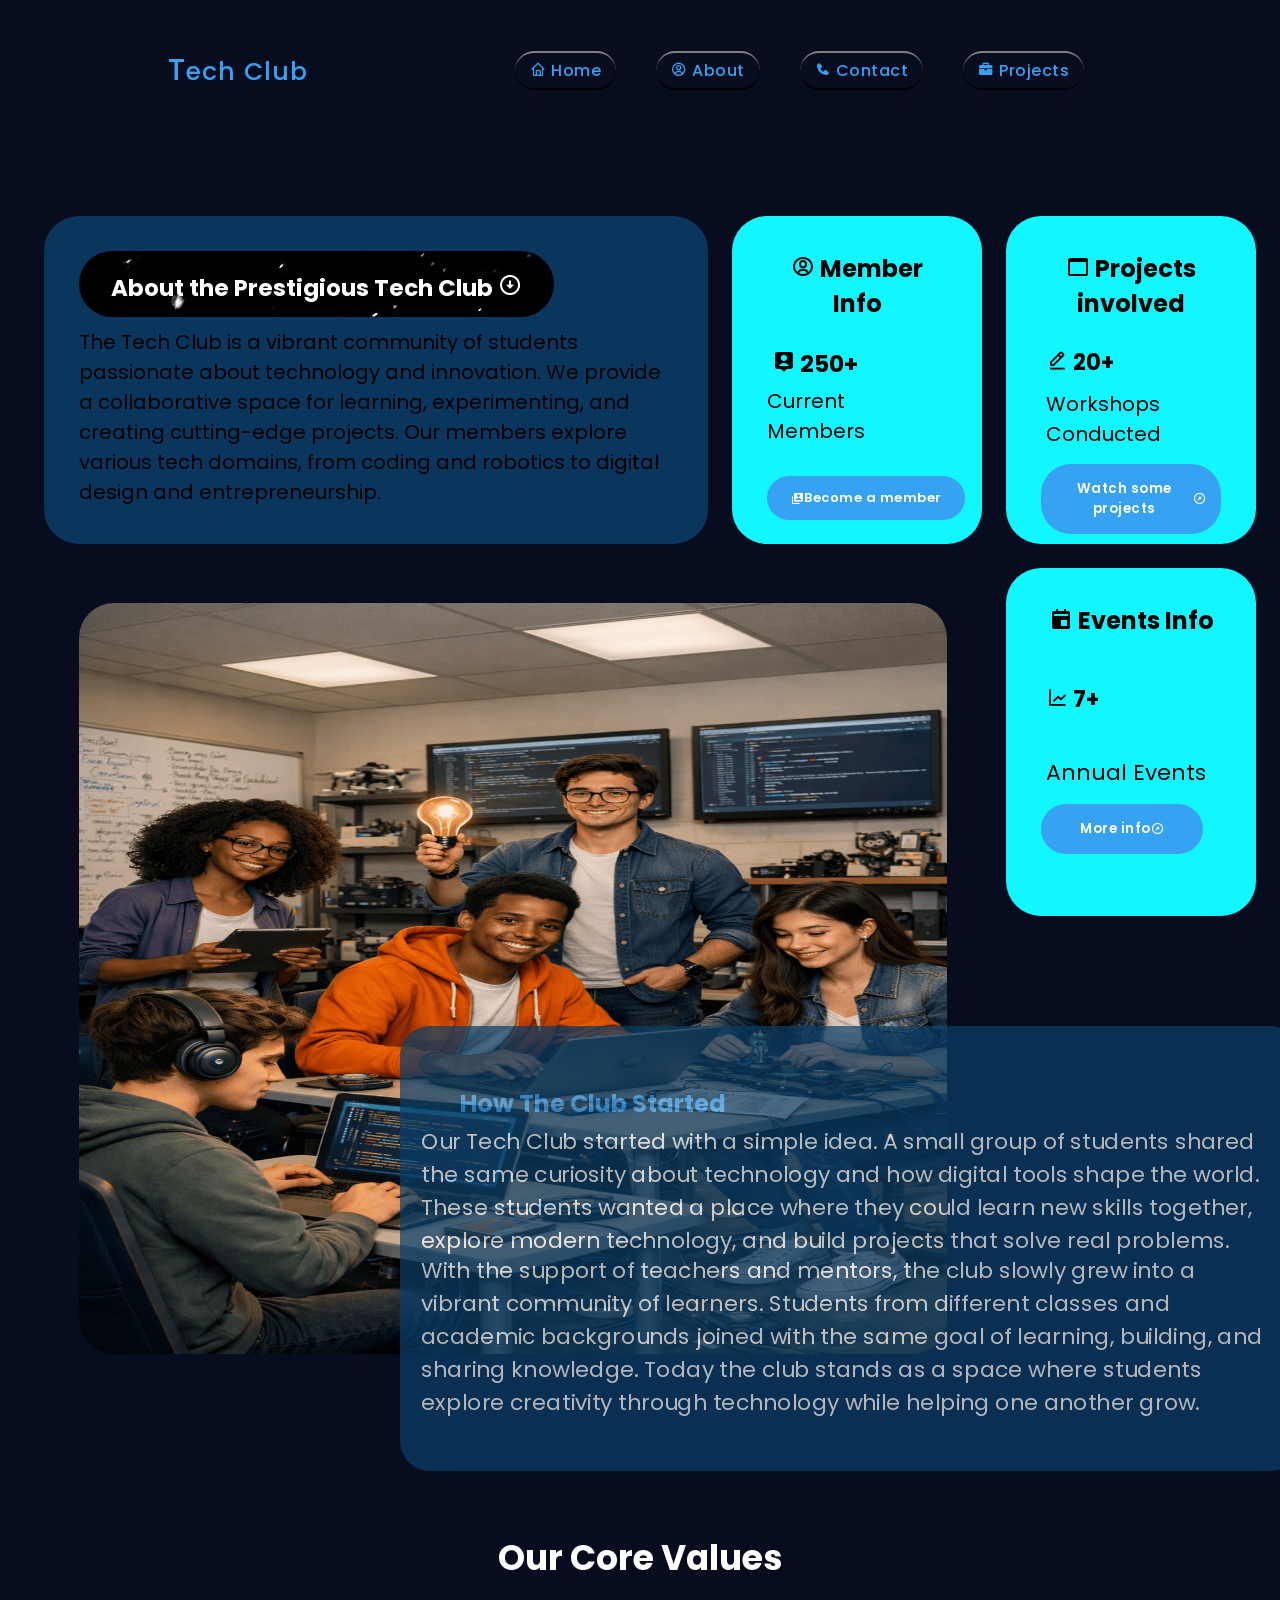
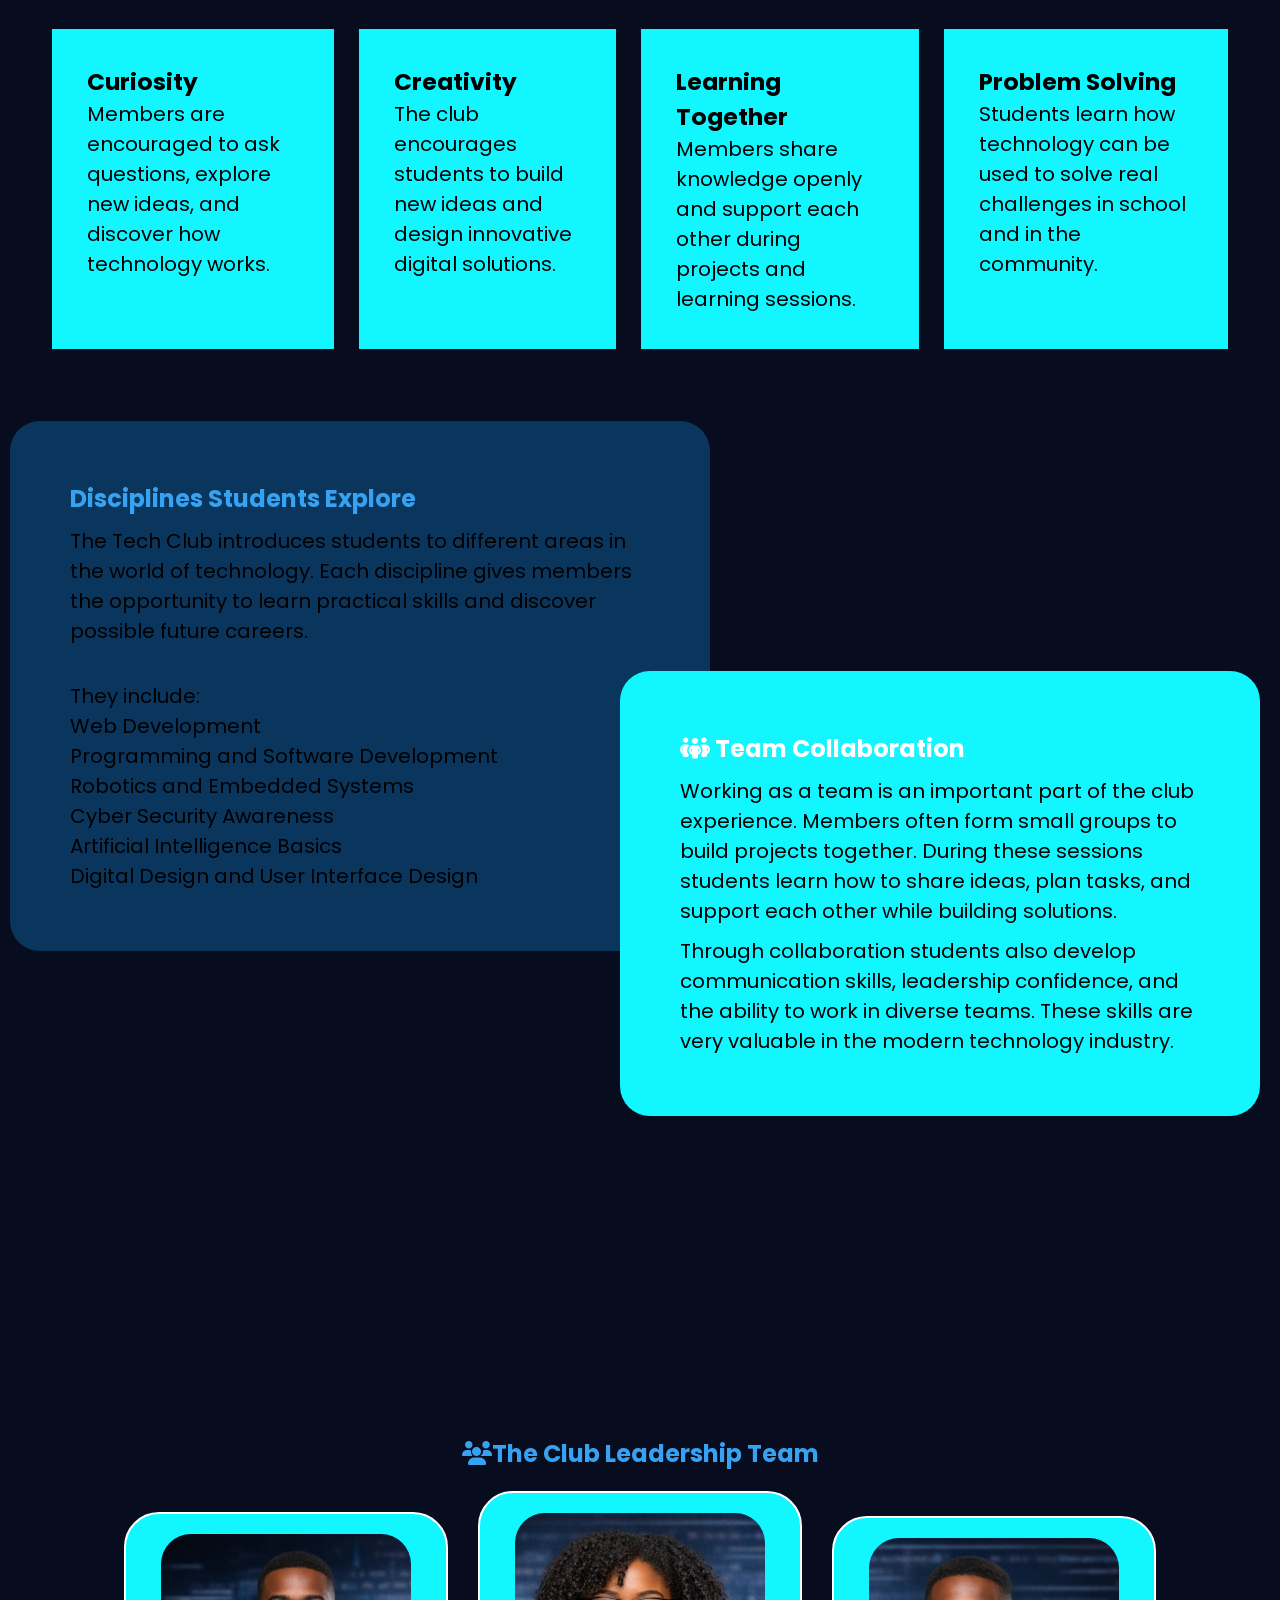
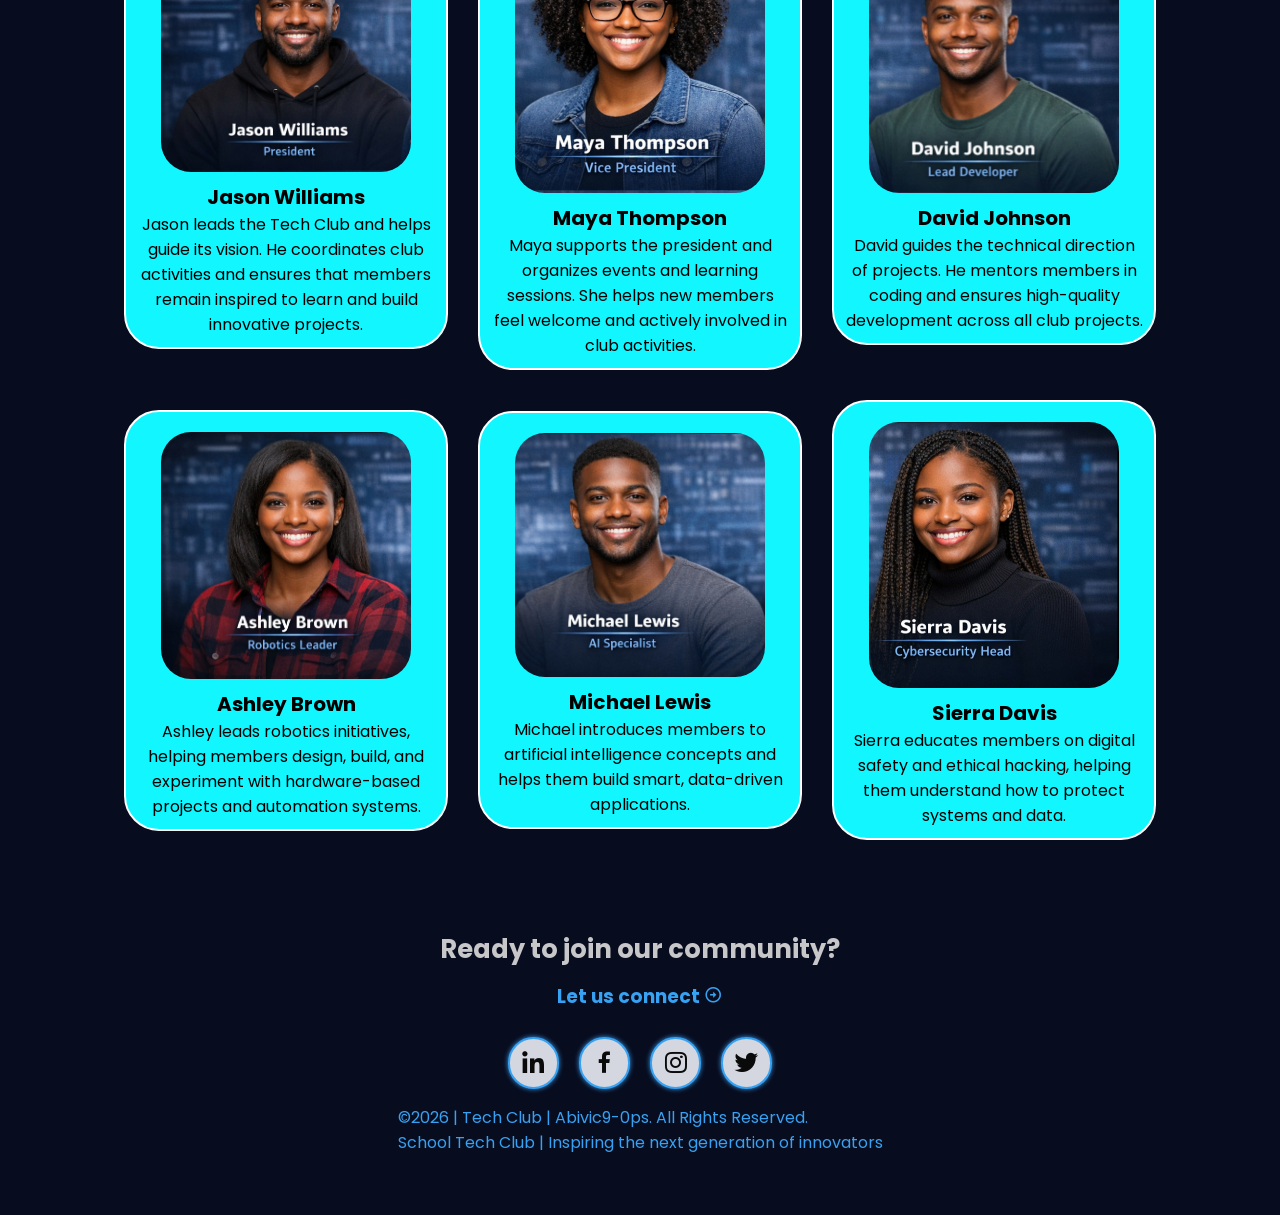
==== commit 03cd8ebf: "Footer part" ====
--- a/about.html
+++ b/about.html
@@ -280,6 +280,23 @@
 
 
 
+    <!-- The Footer Section of the Homepage -->
+    <footer class="section-footer">
+        <div class="title-3">
+           <h2>Ready to join our community?</h2>
+            <h3>Let us connect&nbsp;<i class='bx bx-right-arrow-circle'></i></h3>
+        </div>
+        <div class="social-media">
+            <a href="#"><i class='bx bxl-linkedin'></i></a>
+            <a href="#"><i class='bx bxl-facebook'></i></a>
+            <a href="https://www.instagram.com/"><i class='bx bxl-instagram'></i></a>
+            <a href="#"><i class='bx bxl-twitter'></i></a>
+        </div>
+        <div class="title-4">
+            <p>&copy;2026 | Tech Club | Abivic9-0ps. All Rights Reserved.</p>
+    <p>School Tech Club | Inspiring the next generation of innovators</p>
+        </div>
+</footer>
 
 </body>
 
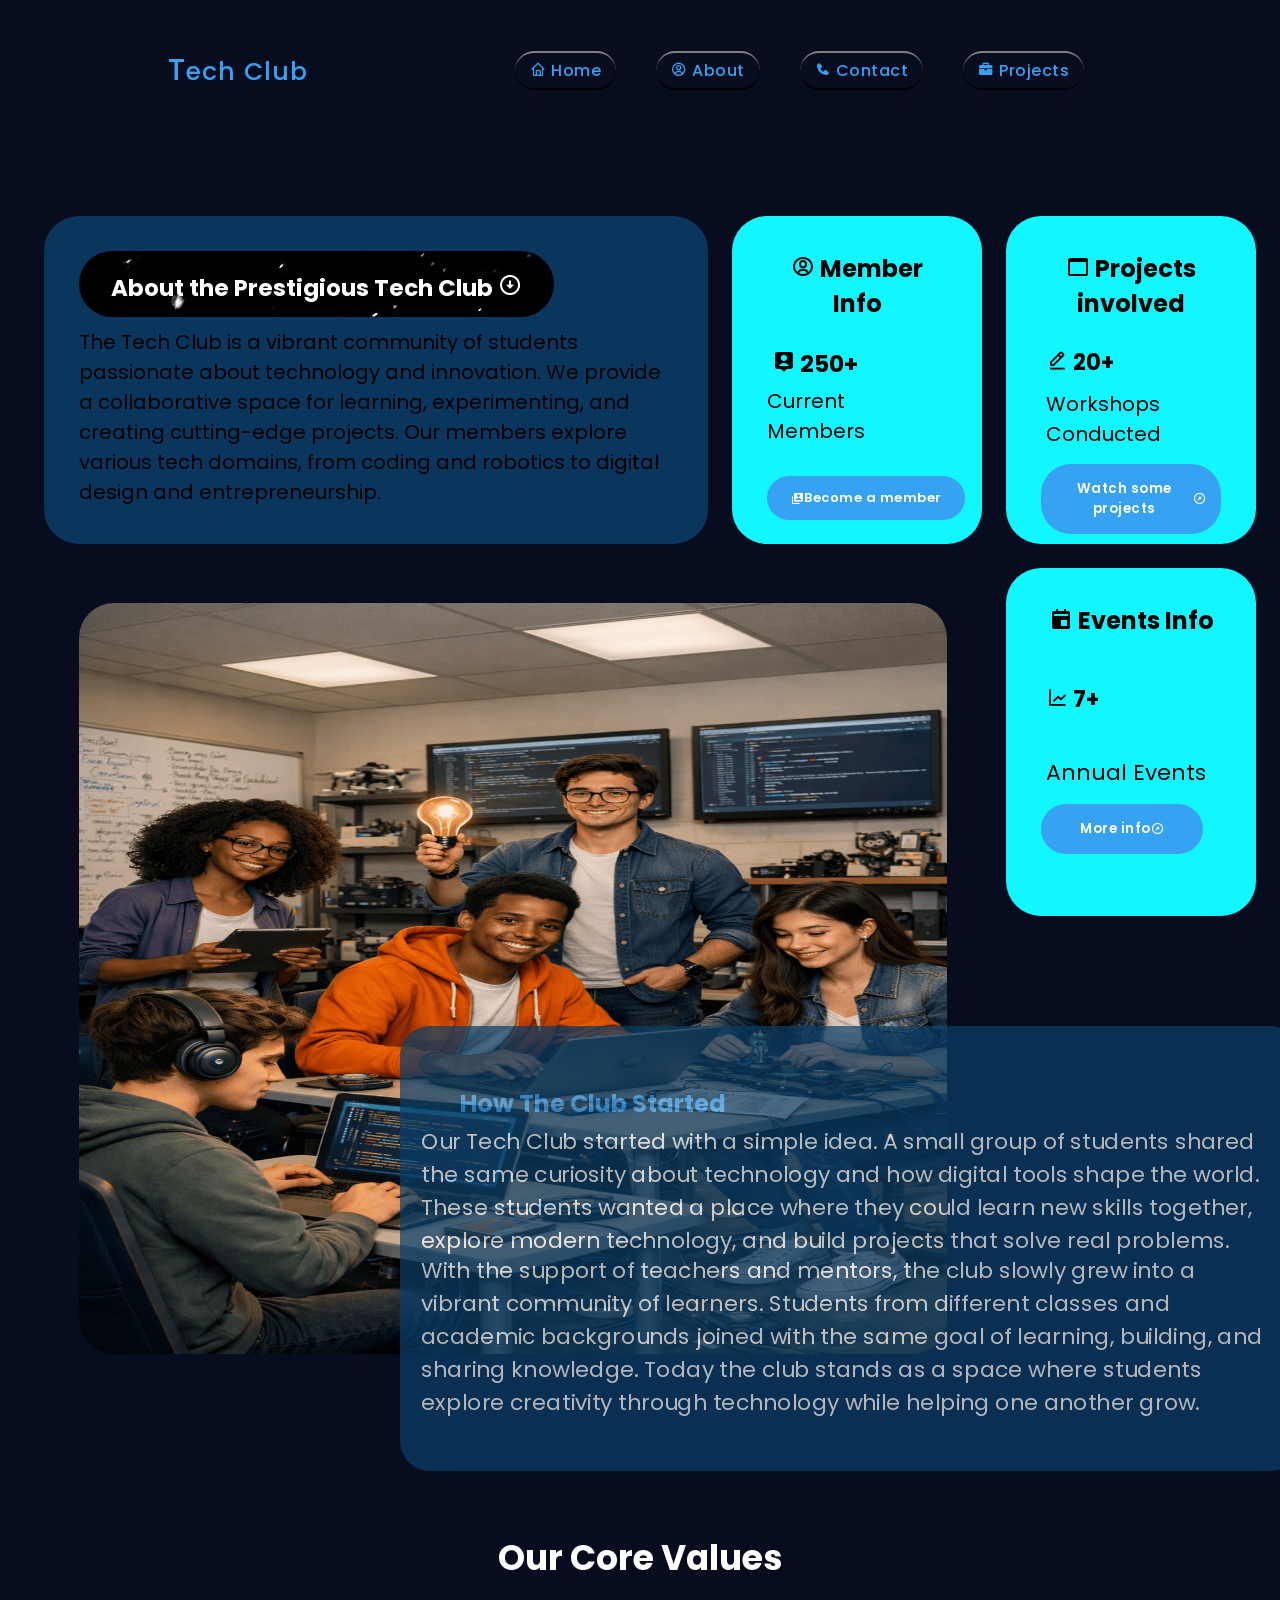
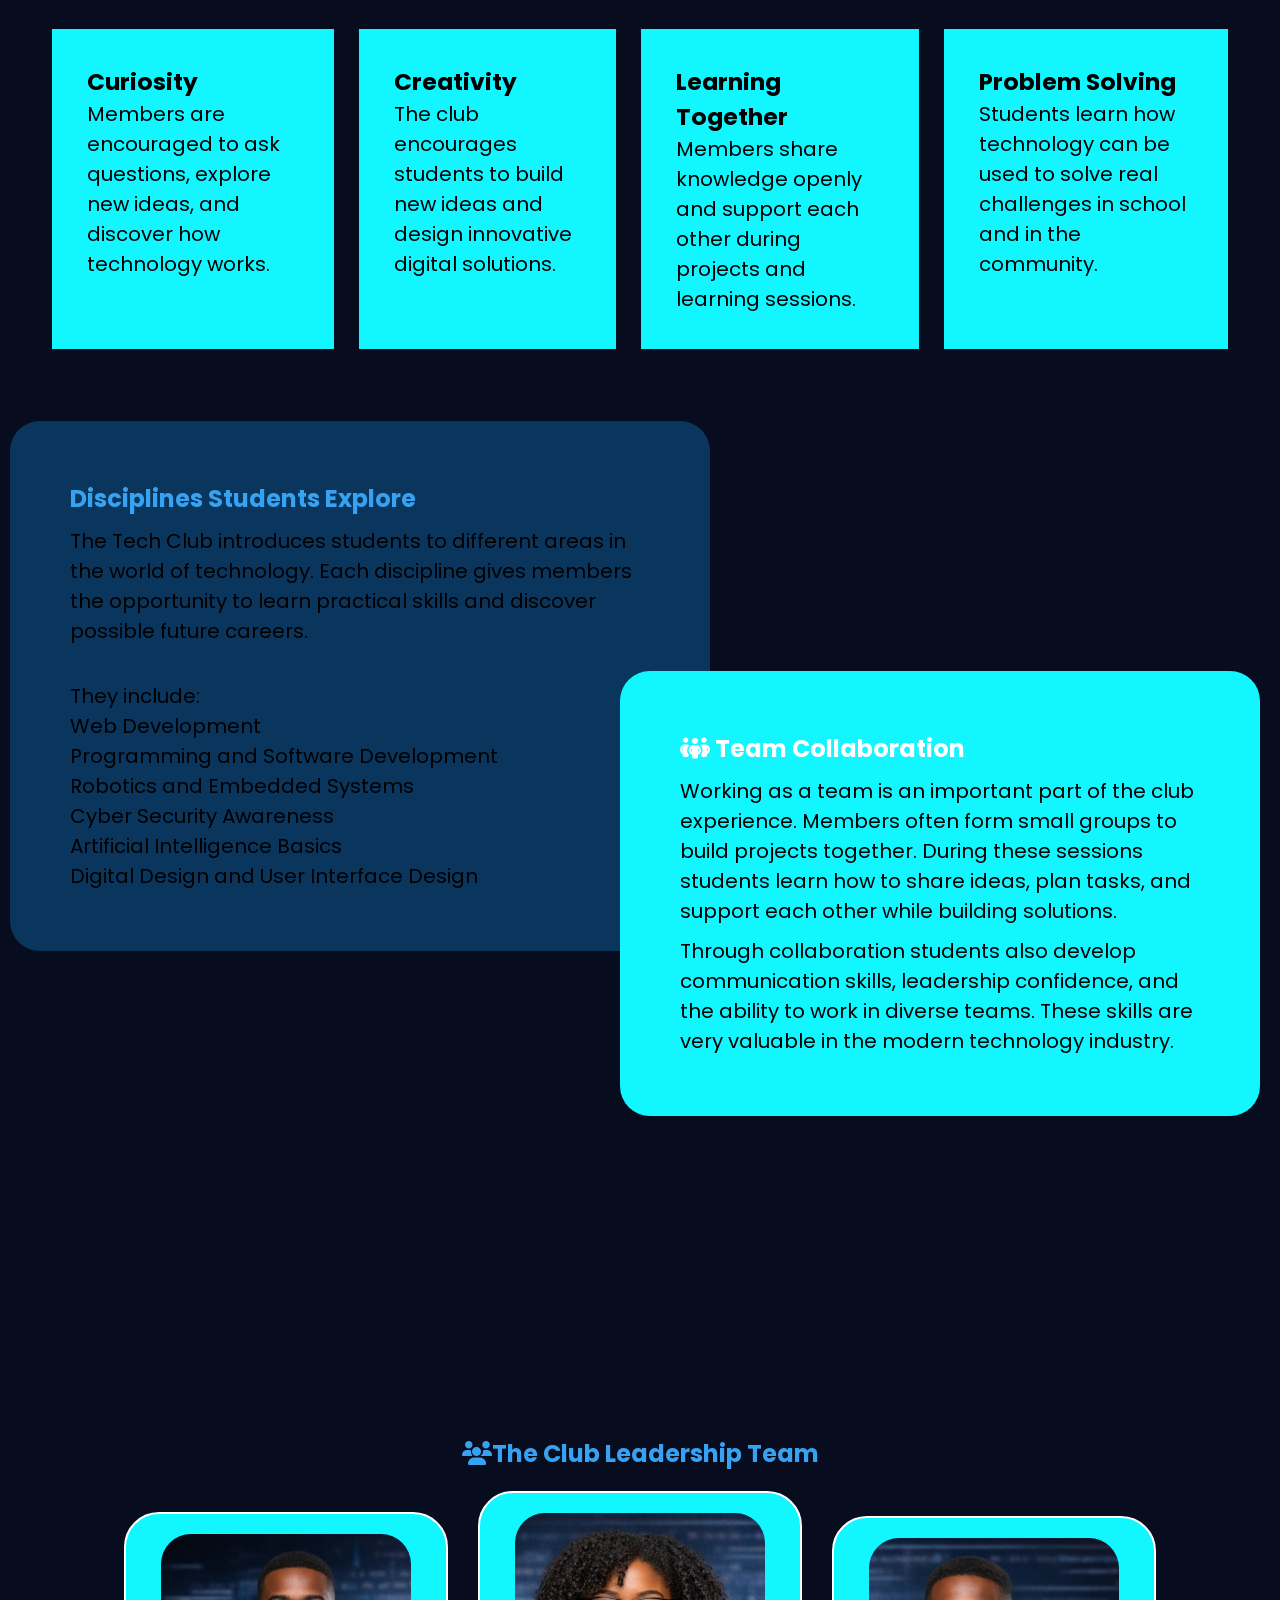
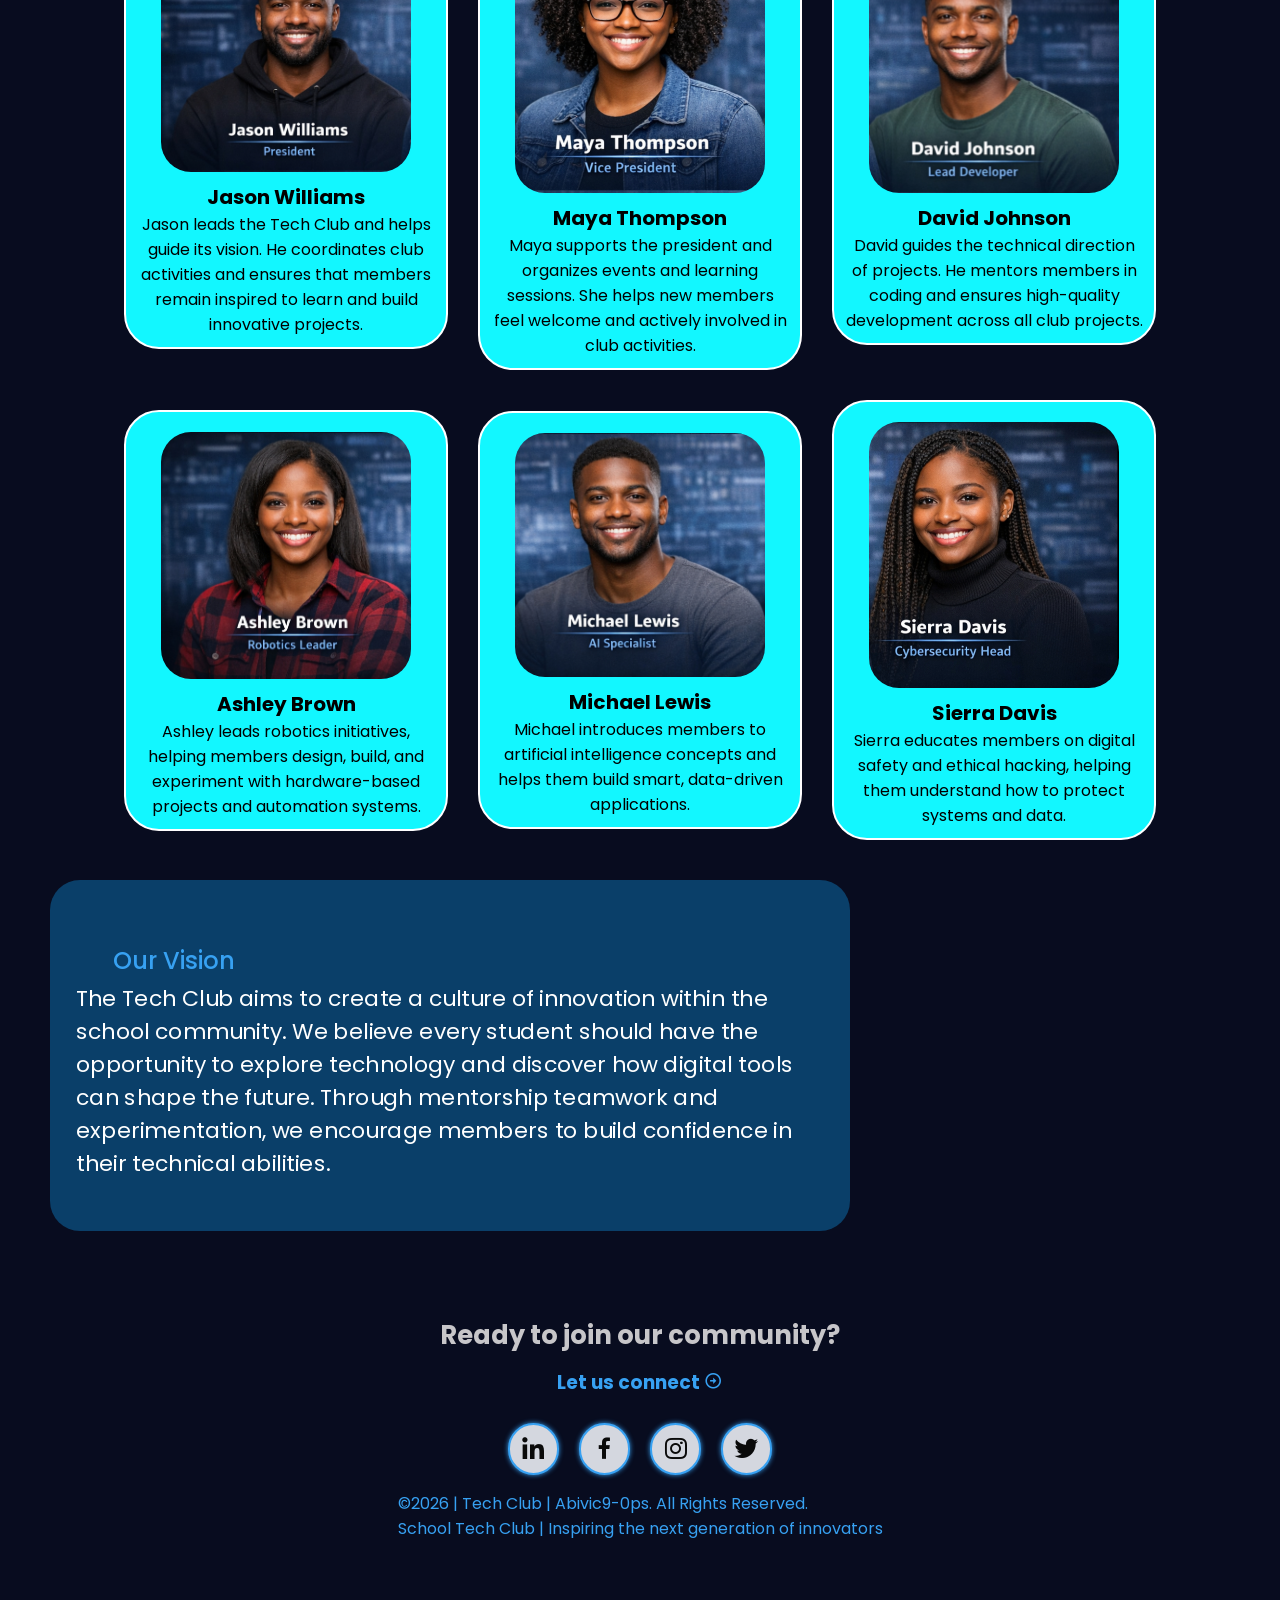
==== commit ff930f67: "I have done some additions to the about page" ====
--- a/about.html
+++ b/about.html
@@ -274,10 +274,23 @@
 
     </section>
 
-
-
-
-
+    
+    <!-- The Vision Section -->
+    <section class="vision-container">
+        <div class="vision-info">
+            <h2>Our Vision</h2>
+            <p>
+                The Tech Club aims to create a culture of innovation within the school community.
+                We believe every student should have the opportunity to explore technology and discover how digital
+                tools
+                can
+                shape the future.
+                Through mentorship teamwork and experimentation, we encourage members to build confidence in their
+                technical
+                abilities.
+            </p>
+        </div>
+    </section>
 
 
     <!-- The Footer Section of the Homepage -->
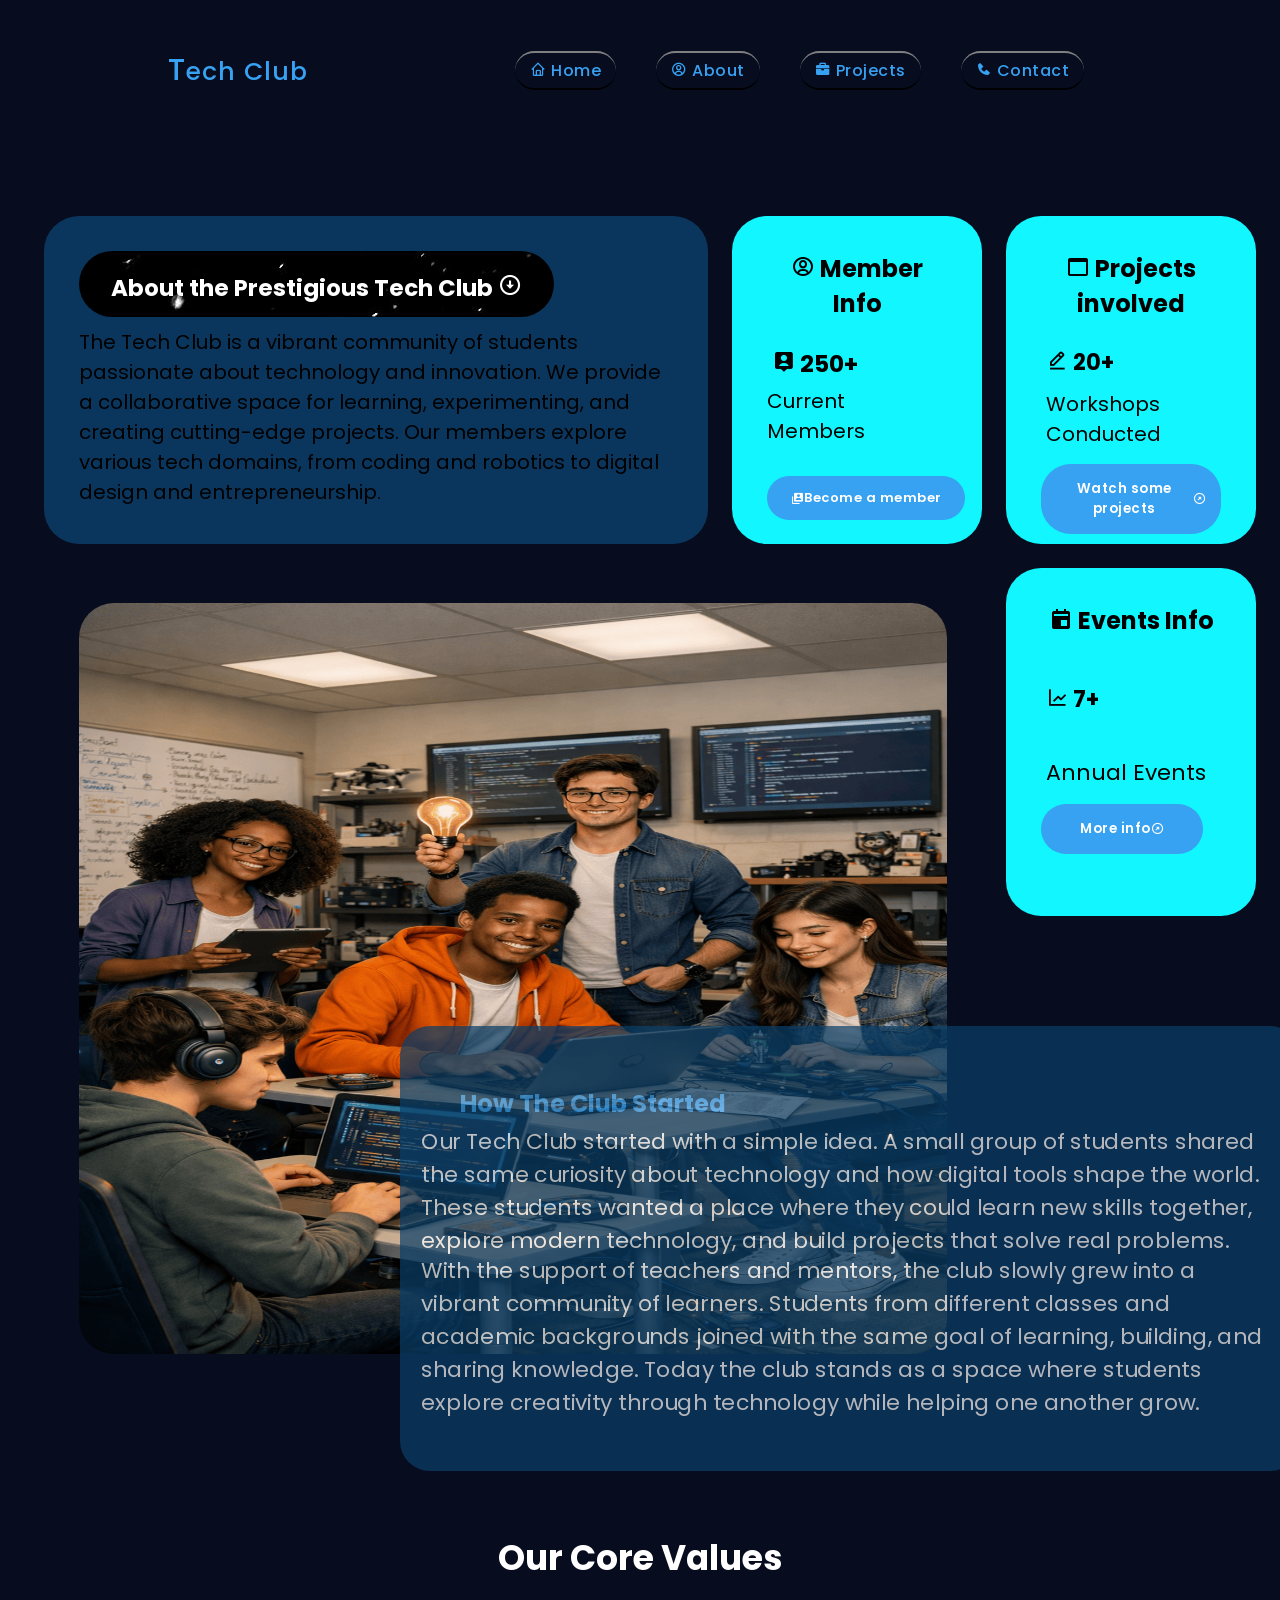
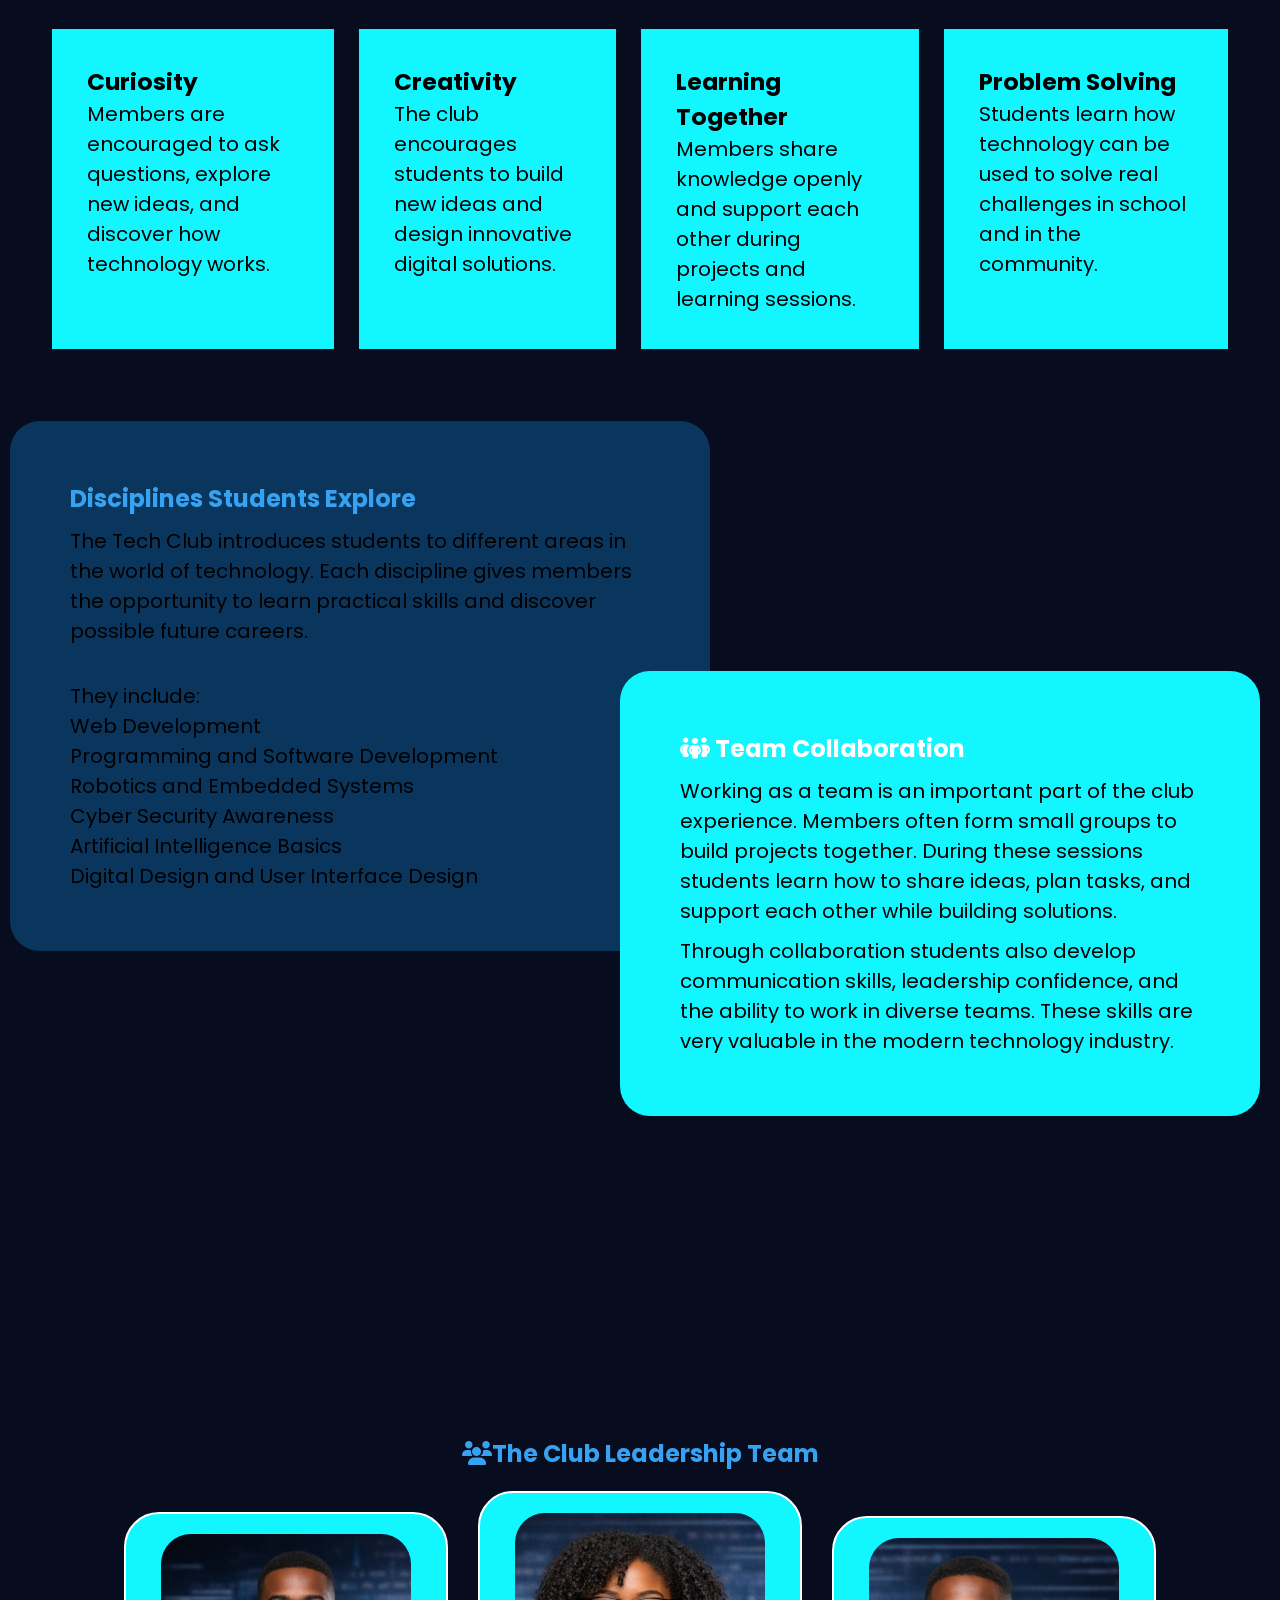
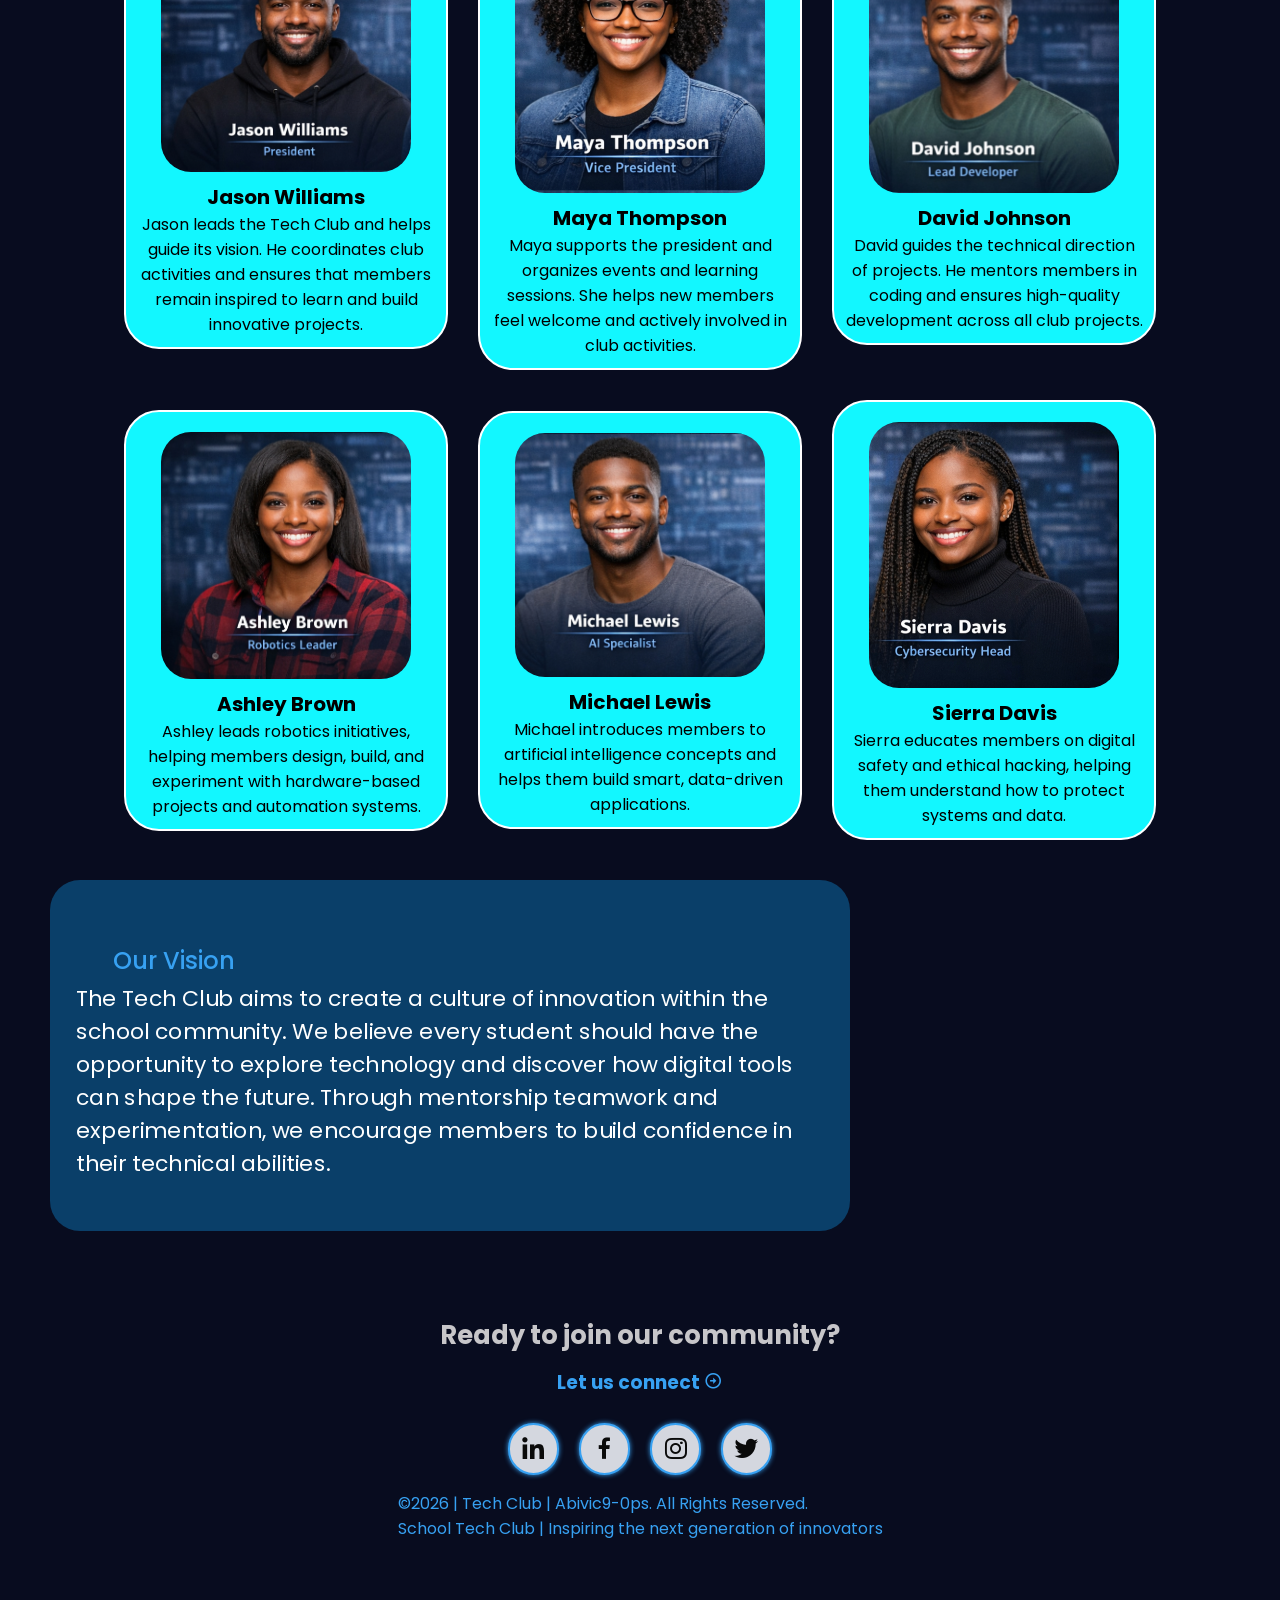
==== commit e189a3b9: "Done with the HTML of the Contact Page" ====
--- a/about.html
+++ b/about.html
@@ -24,8 +24,8 @@
             <ul class="navlist">
                 <li><a href="index.html"><i class='bx bx-home'></i> Home</a></li>
                 <li> <a href="about.html"><i class='bx bx-user-circle'></i> About</a></li>
+                <li><a href="projects.html"><i class='bx bxs-briefcase'></i> Projects</a></li>
                 <li><a href="contact.html"><i class='bx bxs-phone'></i> Contact</a></li>
-                <li><a href="projects.html"><i class='bx bxs-briefcase'></i> Projects</a></li>
             </ul>
 
         </header>
@@ -211,9 +211,10 @@
                 <div class="member-text">
                     <h3>Maya Thompson</h3>
 
-                   <p>
-                    Maya supports the president and organizes events and learning sessions. She helps new members feel welcome and actively involved in club activities.
-                </p>
+                    <p>
+                        Maya supports the president and organizes events and learning sessions. She helps new members
+                        feel welcome and actively involved in club activities.
+                    </p>
                 </div>
             </div>
 
@@ -223,9 +224,10 @@
                 </div>
                 <div class="member-text">
                     <h3>David Johnson</h3>
- <p>
-                    David guides the technical direction of projects. He mentors members in coding and ensures high-quality development across all club projects.
-                </p>
+                    <p>
+                        David guides the technical direction of projects. He mentors members in coding and ensures
+                        high-quality development across all club projects.
+                    </p>
                 </div>
             </div>
 
@@ -237,9 +239,10 @@
                 <div class="member-text">
                     <h3>Ashley Brown</h3>
 
-                   <p>
-                    Ashley leads robotics initiatives, helping members design, build, and experiment with hardware-based projects and automation systems.
-                </p>
+                    <p>
+                        Ashley leads robotics initiatives, helping members design, build, and experiment with
+                        hardware-based projects and automation systems.
+                    </p>
                 </div>
             </div>
 
@@ -250,9 +253,10 @@
                 <div class="member-text">
                     <h3>Michael Lewis</h3>
 
-                     <p>
-                     Michael introduces members to artificial intelligence concepts and helps them build smart, data-driven applications.
-                </p>
+                    <p>
+                        Michael introduces members to artificial intelligence concepts and helps them build smart,
+                        data-driven applications.
+                    </p>
                 </div>
 
             </div>
@@ -265,16 +269,17 @@
                 <div class="member-text">
                     <h3>Sierra Davis</h3>
                     <p>
-                    Sierra educates members on digital safety and ethical hacking, helping them understand how to protect systems and data.
-                </p>
-                </div>
-            </div>
-
-        </div>
-
-    </section>
-
-    
+                        Sierra educates members on digital safety and ethical hacking, helping them understand how to
+                        protect systems and data.
+                    </p>
+                </div>
+            </div>
+
+        </div>
+
+    </section>
+
+
     <!-- The Vision Section -->
     <section class="vision-container">
         <div class="vision-info">
@@ -296,7 +301,7 @@
     <!-- The Footer Section of the Homepage -->
     <footer class="section-footer">
         <div class="title-3">
-           <h2>Ready to join our community?</h2>
+            <h2>Ready to join our community?</h2>
             <h3>Let us connect&nbsp;<i class='bx bx-right-arrow-circle'></i></h3>
         </div>
         <div class="social-media">
@@ -307,9 +312,9 @@
         </div>
         <div class="title-4">
             <p>&copy;2026 | Tech Club | Abivic9-0ps. All Rights Reserved.</p>
-    <p>School Tech Club | Inspiring the next generation of innovators</p>
-        </div>
-</footer>
+            <p>School Tech Club | Inspiring the next generation of innovators</p>
+        </div>
+    </footer>
 
 </body>
 
--- a/style.css
+++ b/style.css
@@ -1763,4 +1763,106 @@
     height: auto;
     border-radius: 30px;
 
-}+}
+
+
+/* STYLING OF THE PROJECTS PAGE */
+/* 
+.projects-intro-box{
+    padding: 20px;
+    font-size: 20px;
+    color: #fff;
+    border-radius: 35px;
+    max-width: 500px;
+}
+
+.projects-stats{
+      padding: 20px;
+    font-size: 20px;
+    color: #fff;
+    border-radius: 35px;
+} */
+.projects-main{
+ margin: 15px;
+    padding: 30px;
+    background: transparent;
+    min-height: 40px;
+    height: 100%;
+    width: 100%;
+    display: grid;
+    grid-template-columns: repeat(2, 1fr);
+    align-items: center;
+    grid-gap: 3em;
+
+    animation: slideinleft 1s ease-in both;
+}
+
+@keyframes slideinleft {
+    from {
+        transform: translate(-300px);
+    }
+
+    to {
+        transform: translate(0);
+    }
+}
+
+.projects-intro-text {
+    max-width: 800px;
+    font-size: 20px;
+    margin-bottom: 10px;
+}
+.projects-intro-text h2 {
+    font-size: 26x;
+    font-weight: 500;
+    padding: 3px;
+    color: #37a1f2;
+
+}
+
+.projects-intro-text p {
+    color: #fff;
+    font-size: 20px;
+    padding: 5px;
+    margin-bottom: 30px;
+}
+.projects-video {
+    padding: 0px;
+    background: transparent;
+  animation: popup 5.3s ease-in-out infinite;
+    transition: 0.5s all ease-in;
+}
+
+@keyframes popup {
+    0% {
+        opacity: 0.6;
+        transform: translateY(-10px);
+    }
+
+    25% {
+        opacity: 1;
+        transform: translateY(0);
+    }
+
+    50% {
+        opacity: 0.6;
+        transform: translateY(-10px);
+    }
+
+    75% {
+        opacity: 1;
+        transform: translateY(0);
+    }
+
+    100% {
+        opacity: 0.6;
+        transform: translateY(-10px);
+    }
+
+}
+
+.projects-video h3{
+    margin-top: 20px;
+    font-size: 25px;
+    padding-bottom: 20px;
+}
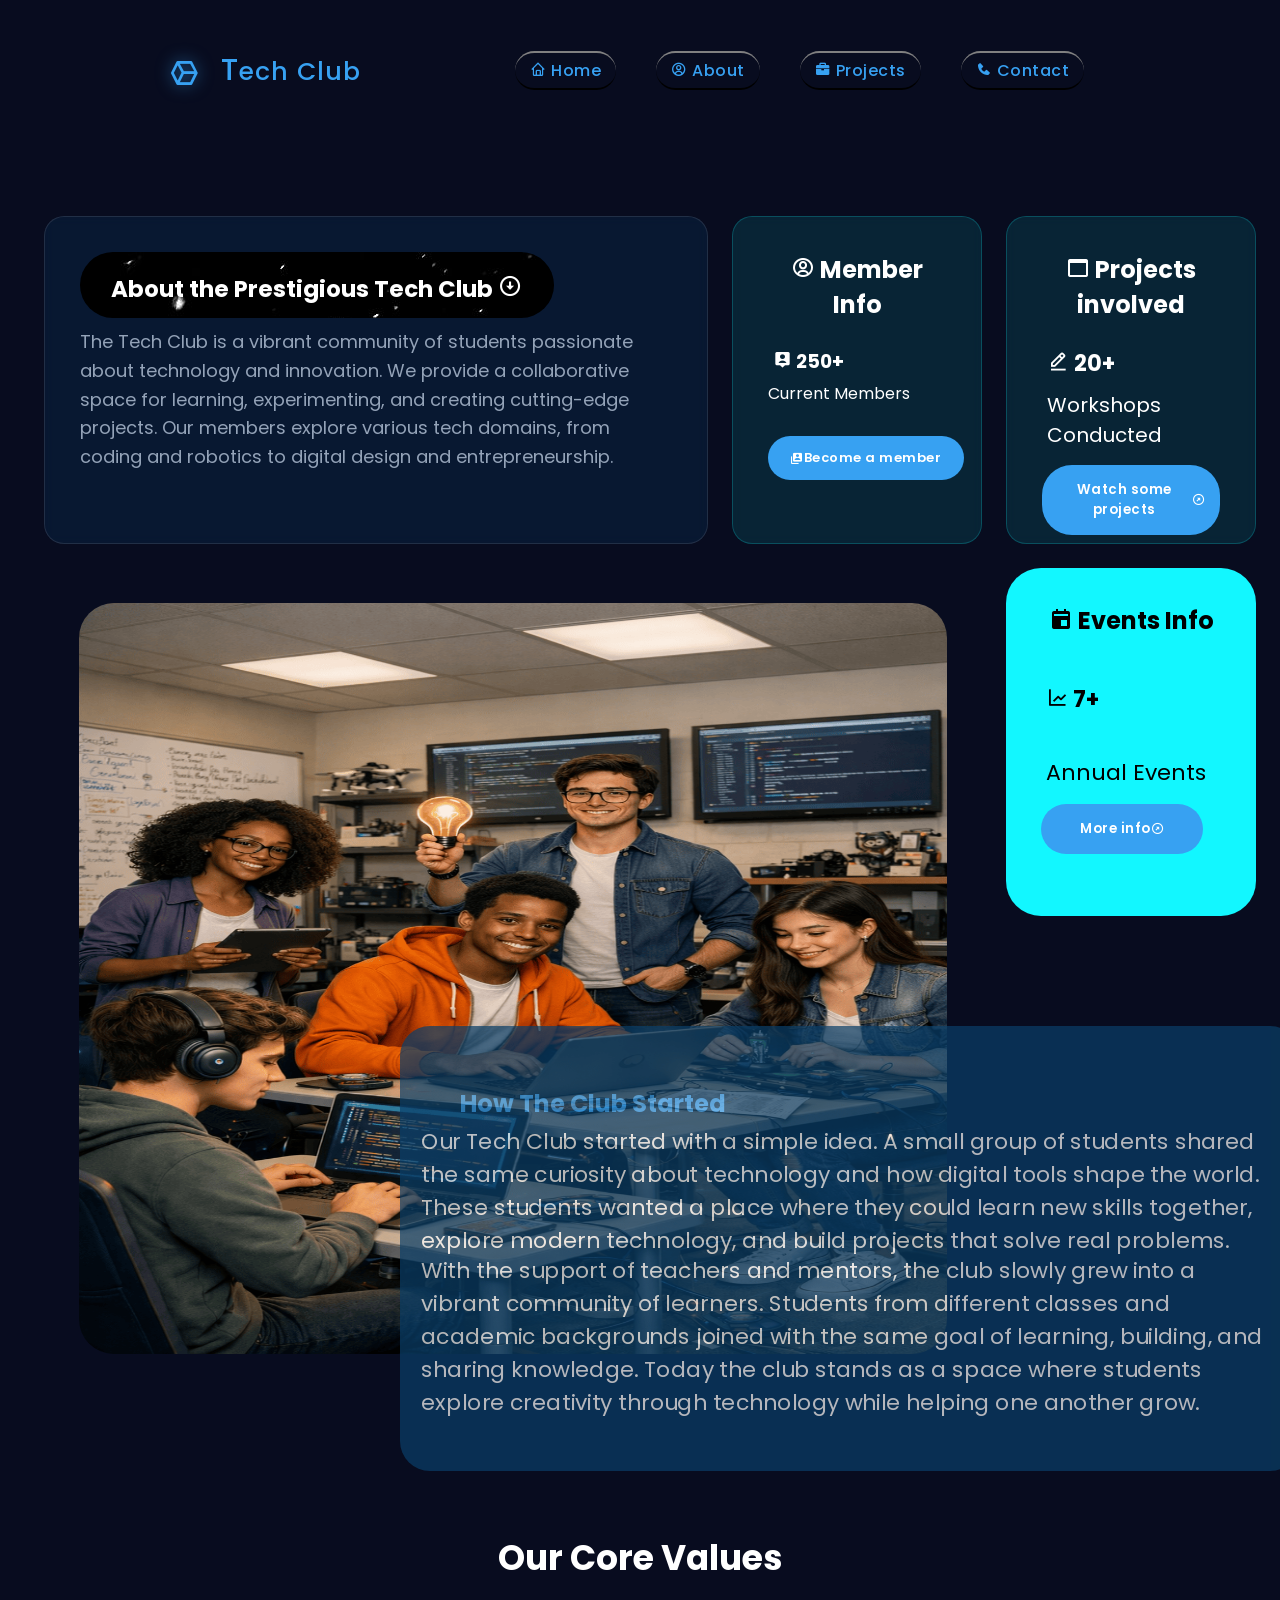
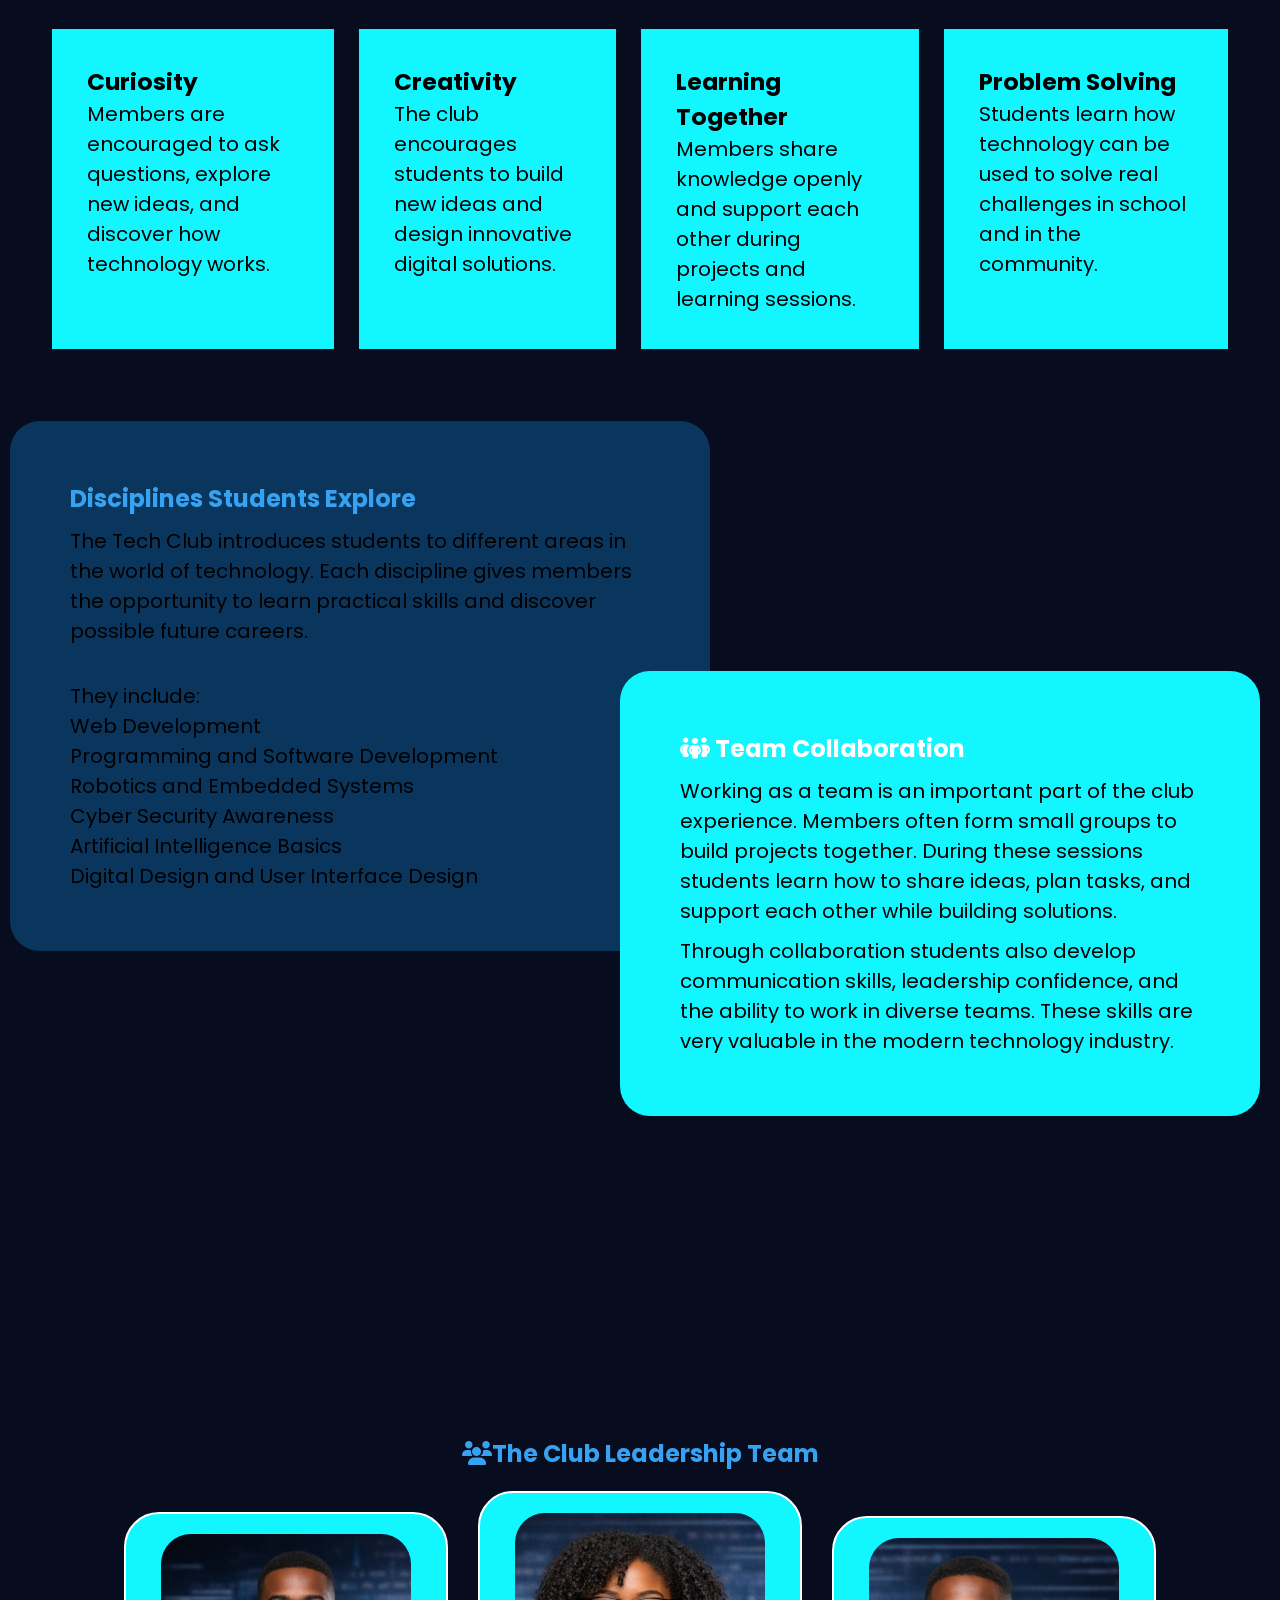
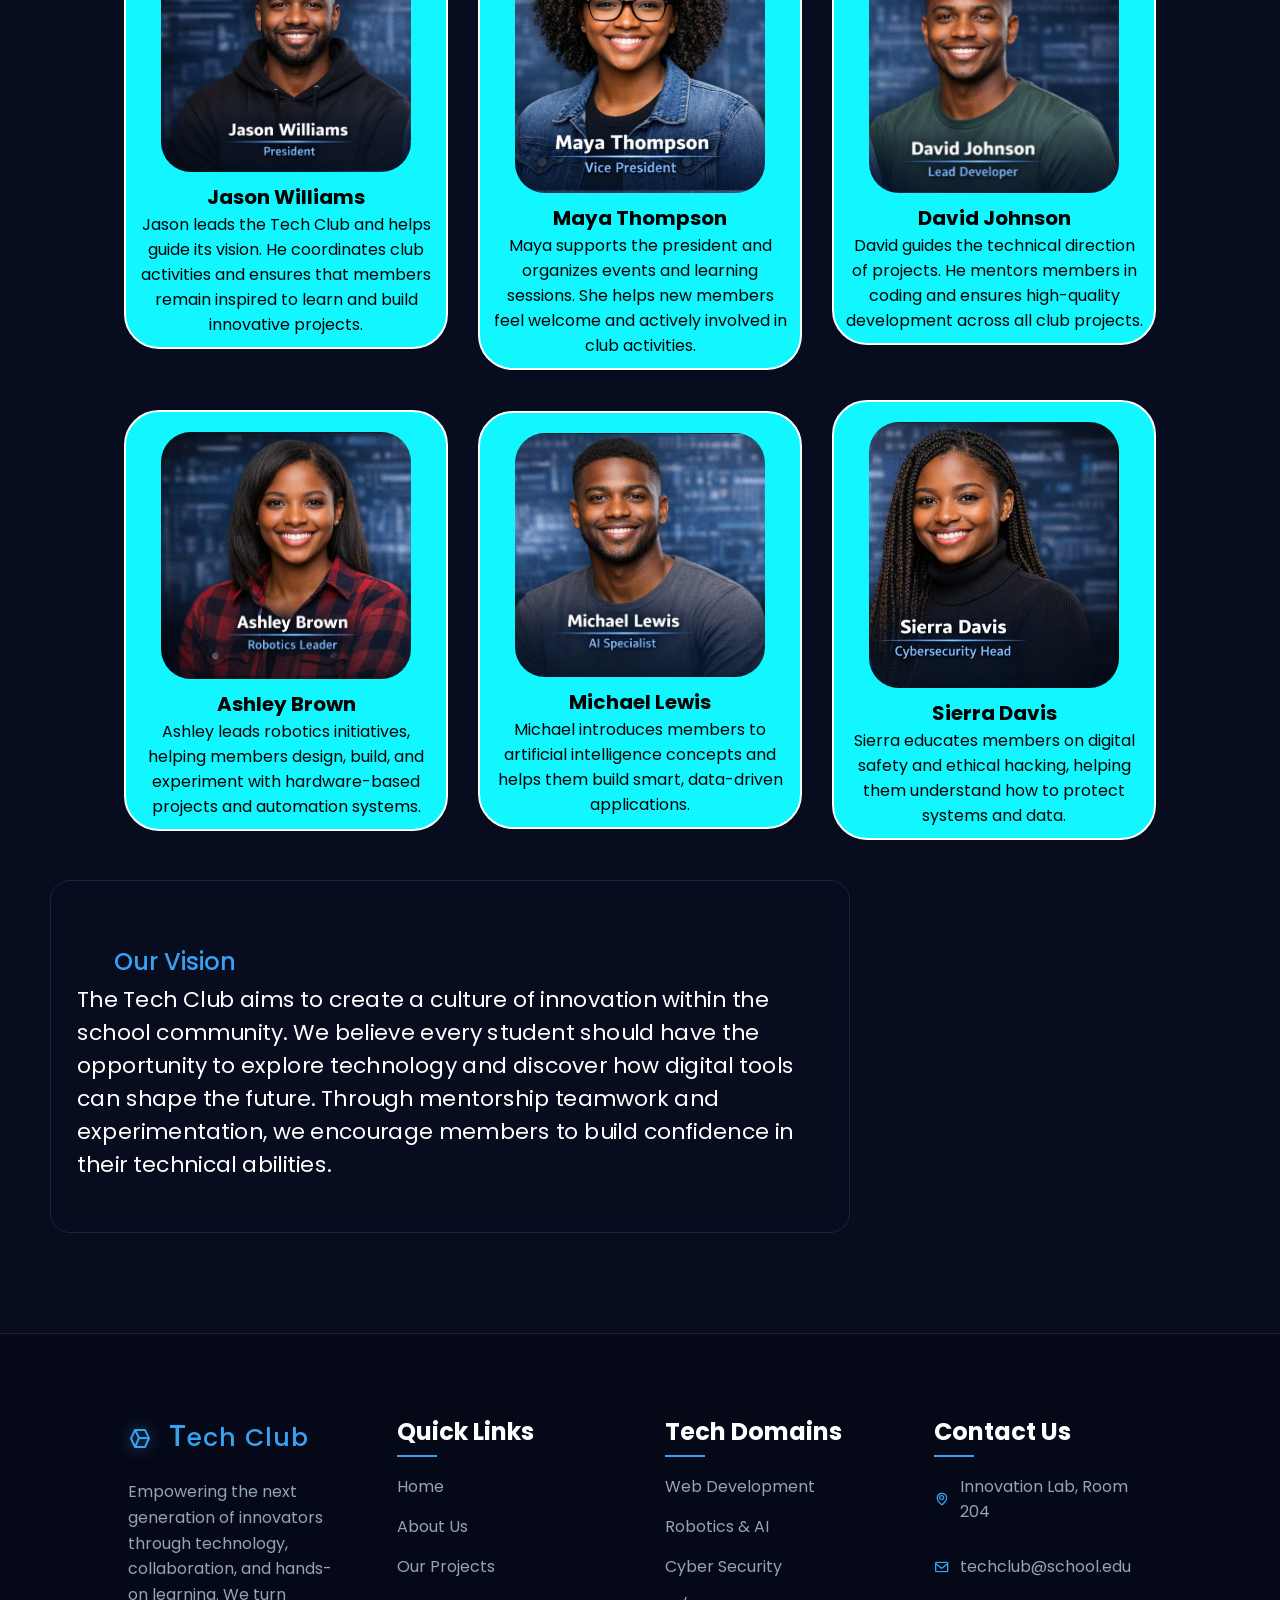
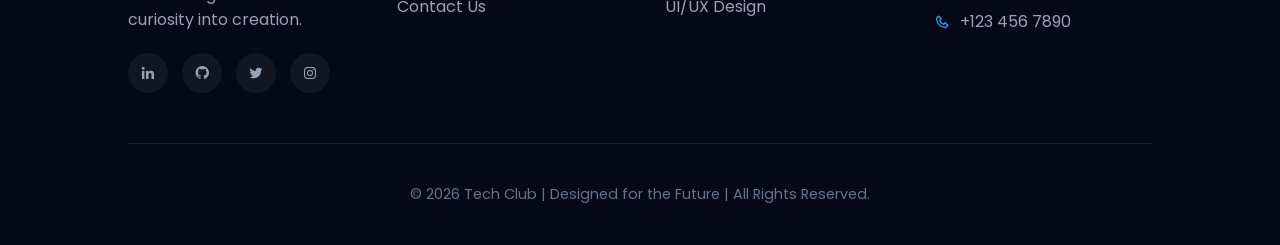
==== commit 7b801c9d: "I implement ed a modern site-wide footer and add edcohesive branding elements to navigation bars.I a" ====
--- a/about.html
+++ b/about.html
@@ -18,7 +18,8 @@
     <div class="container" id="container">
         <header class="header">
             <!-- Navbar Section -->
-            <div class="logo"> <a href="index.html"></a>
+            <div class="logo">
+                <i class='bx bx-cube-alt nexus-icon'></i>
                 <span>T</span>ech Club
             </div>
             <ul class="navlist">
@@ -298,21 +299,53 @@
     </section>
 
 
-    <!-- The Footer Section of the Homepage -->
-    <footer class="section-footer">
-        <div class="title-3">
-            <h2>Ready to join our community?</h2>
-            <h3>Let us connect&nbsp;<i class='bx bx-right-arrow-circle'></i></h3>
-        </div>
-        <div class="social-media">
-            <a href="#"><i class='bx bxl-linkedin'></i></a>
-            <a href="#"><i class='bx bxl-facebook'></i></a>
-            <a href="https://www.instagram.com/"><i class='bx bxl-instagram'></i></a>
-            <a href="#"><i class='bx bxl-twitter'></i></a>
-        </div>
-        <div class="title-4">
-            <p>&copy;2026 | Tech Club | Abivic9-0ps. All Rights Reserved.</p>
-            <p>School Tech Club | Inspiring the next generation of innovators</p>
+    <!-- Detailed Modern Footer -->
+    <footer class="modern-footer">
+        <div class="footer-grid">
+            <div class="footer-col">
+                <div class="logo" style="margin-bottom: 20px;">
+                    <i class='bx bx-cube-alt nexus-icon'></i>
+                    <span>T</span>ech Club
+                </div>
+                <p style="color: #94a3b8; line-height: 1.6; margin-bottom: 20px;">
+                    Empowering the next generation of innovators through technology, collaboration, and hands-on learning. We turn curiosity into creation.
+                </p>
+                <div class="social-icons">
+                    <a href="#"><i class='bx bxl-linkedin'></i></a>
+                    <a href="#"><i class='bx bxl-github'></i></a>
+                    <a href="#"><i class='bx bxl-twitter'></i></a>
+                    <a href="#"><i class='bx bxl-instagram'></i></a>
+                </div>
+            </div>
+            <div class="footer-col">
+                <h3>Quick Links</h3>
+                <ul>
+                    <li><a href="index.html">Home</a></li>
+                    <li><a href="about.html">About Us</a></li>
+                    <li><a href="projects.html">Our Projects</a></li>
+                    <li><a href="contact.html">Contact Us</a></li>
+                </ul>
+            </div>
+            <div class="footer-col">
+                <h3>Tech Domains</h3>
+                <ul>
+                    <li><a href="#">Web Development</a></li>
+                    <li><a href="#">Robotics & AI</a></li>
+                    <li><a href="#">Cyber Security</a></li>
+                    <li><a href="#">UI/UX Design</a></li>
+                </ul>
+            </div>
+            <div class="footer-col">
+                <h3>Contact Us</h3>
+                <ul class="contact-list">
+                    <li style="color: #94a3b8; margin-bottom: 10px;"><i class='bx bx-map' style="color: var(--text-color); margin-right: 10px;"></i> Innovation Lab, Room 204</li>
+                    <li style="color: #94a3b8; margin-bottom: 10px;"><i class='bx bx-envelope' style="color: var(--text-color); margin-right: 10px;"></i> techclub@school.edu</li>
+                    <li style="color: #94a3b8; margin-bottom: 10px;"><i class='bx bx-phone' style="color: var(--text-color); margin-right: 10px;"></i> +123 456 7890</li>
+                </ul>
+            </div>
+        </div>
+        <div class="footer-bottom">
+            <p>&copy; 2026 Tech Club | Designed for the Future | All Rights Reserved.</p>
         </div>
     </footer>
 
--- a/style.css
+++ b/style.css
@@ -95,16 +95,6 @@
     /* opacity: 2; */
 }
 
-/* 
-.navlist a:hover {
-    color: #0ef;
-    transform: translateY(-20px);
-    /* opacity: 0; */
-/* transform: scale(1) translateY(0); }*/
-
-
-
-
 
 .navlist ul li a {
 
@@ -310,10 +300,11 @@
 
 .features-main-text {
     max-width: 600px;
-    background: #1c2c80;
-    border-radius: 30px;
+    background: rgba(28, 44, 128, 0.2);
+    border: 1px solid rgba(255, 255, 255, 0.1);
+    backdrop-filter: blur(5px);
+    border-radius: 20px;
     padding: 30px;
-
 }
 
 .features-main-text h2 {
@@ -330,6 +321,36 @@
     padding: 5px;
 }
 
+.features-main-image {
+    position: relative;
+    max-width: 600px;
+    overflow: hidden;
+    border-radius: 20px;
+    animation: slideInRight 1s ease-in both;
+}
+
+@keyframes slideInRight {
+    from {
+        transform: translateX(300px);
+        opacity: 0;
+    }
+    to {
+        transform: translateX(0);
+        opacity: 1;
+    }
+}
+
+.features-main-image img {
+    width: 100%;
+    height: auto;
+    display: block;
+    border-radius: 20px;
+    transition: transform 0.5s ease;
+}
+
+.features-main-image img:hover {
+    transform: scale(1.05);
+}
 
 
 
@@ -560,8 +581,10 @@
 }
 
 .membership-info {
-    background: #0a3f69;
-    border-radius: 30px;
+    background: rgba(10, 63, 105, 0.2);
+    border: 1px solid rgba(255, 255, 255, 0.1);
+    backdrop-filter: blur(5px);
+    border-radius: 20px;
     padding: 30px;
     color: #fff;
     max-width: 800px;
@@ -661,16 +684,18 @@
     background: transparent;
 }
 .projects-info {
-    background: #0a3f69;
+    background: rgba(10, 63, 105, 0.2);
+    border: 1px solid rgba(255, 255, 255, 0.1);
+    backdrop-filter: blur(5px);
     width: 100%;
-    border-radius: 30px;
+    border-radius: 20px;
     padding: 40px;
     color: #fff;
     font-size: 20px;
     max-width: 900px;
     justify-content: center;
     align-items: center;
-    transition: 3s;
+    transition: 0.3s;
 }
 
 .projects-info:hover {
@@ -773,8 +798,10 @@
 }
 /* Styling of the Vision section */
 .vision-container {
-    background: #0a3f69;
-    border-radius: 30px;
+    background: rgba(10, 63, 105, 0.2);
+    border: 1px solid rgba(255, 255, 255, 0.1);
+    backdrop-filter: blur(5px);
+    border-radius: 20px;
     margin: 20px;
     margin-left: 50px;
     padding: 60px;
@@ -782,7 +809,6 @@
     max-width: 800px;
     justify-content: center;
     align-items: center;
-  animation: popup 5.3s ease-in-out infinite;
     transition: 0.5s all ease-in;
 }
 
@@ -1185,13 +1211,12 @@
 
 }
 
-.about-box-1{
-    background: #0a365d;
+.about-box-1 {
+    background: rgba(10, 54, 93, 0.3);
+    border: 1px solid rgba(255, 255, 255, 0.1);
+    backdrop-filter: blur(5px);
     padding: 35px;
-    justify-content: center;
-    align-items: center;
-    border-radius: 35px;
-    
+    border-radius: 20px;
 }
 
 .about-box-1:hover{
@@ -1252,26 +1277,25 @@
     margin-top: 10px;
 }
 
-.about-content p{
-    font-size:20px ;
-    color: #000;
-}
-
-
-
-
-
-
-
-.about-box-2{
-     background: #12f7ff;
+.about-content p {
+    font-size: 18px;
+    color: #94a3b8;
+    line-height: 1.6;
+}
+
+
+
+
+
+
+
+.about-box-2 {
+    background: rgba(18, 247, 255, 0.1);
+    border: 1px solid rgba(18, 247, 255, 0.2);
+    backdrop-filter: blur(5px);
     padding: 35px;
-    
-    justify-content: center;
-    align-items: center;
-        border-radius: 35px;
-font-size: 20px;
-color: #000;
+    border-radius: 20px;
+    color: #fff;
 }
 
 .about-box-2 h2{
@@ -1350,13 +1374,13 @@
 }
 
 
-.about-box-3{
-background:#12f7ff;
- padding: 35px;
-    justify-content: center;
-    align-items: center;
-        border-radius: 35px;
-color: #000;
+.about-box-3 {
+    background: rgba(18, 247, 255, 0.1);
+    border: 1px solid rgba(18, 247, 255, 0.2);
+    backdrop-filter: blur(5px);
+    padding: 35px;
+    border-radius: 20px;
+    color: #fff;
 }
 
 
@@ -1866,3 +1890,409 @@
     font-size: 25px;
     padding-bottom: 20px;
 }
+
+/* =============================================
+   MODERN UI DESIGN SYSTEM & ANIMATIONS
+   ============================================= */
+
+:root {
+    --glass-bg: rgba(255, 255, 255, 0.05);
+    --glass-border: rgba(255, 255, 255, 0.1);
+    --glass-shadow: 0 8px 32px 0 rgba(0, 0, 0, 0.37);
+    --accent-glow: 0 0 15px rgba(55, 161, 242, 0.5);
+    --transition-smooth: all 0.4s cubic-bezier(0.175, 0.885, 0.32, 1.275);
+}
+
+/* Glassmorphism Utility */
+.glass-card {
+    background: var(--glass-bg);
+    backdrop-filter: blur(10px);
+    -webkit-backdrop-filter: blur(10px);
+    border: 1px solid var(--glass-border);
+    border-radius: 20px;
+    box-shadow: var(--glass-shadow);
+    padding: 30px;
+    transition: var(--transition-smooth);
+}
+
+.glass-card:hover {
+    transform: translateY(-5px);
+    border-color: var(--text-color);
+    box-shadow: 0 12px 40px 0 rgba(55, 161, 242, 0.2);
+}
+
+/* Refined, Subtle Animations */
+@keyframes fadeInUp {
+    from {
+        opacity: 0;
+        transform: translateY(15px);
+    }
+    to {
+        opacity: 1;
+        transform: translateY(0);
+    }
+}
+
+@keyframes floatSubtle {
+    0% { transform: translateY(0px); }
+    50% { transform: translateY(-5px); }
+    100% { transform: translateY(0px); }
+}
+
+.animate-fade-in {
+    animation: fadeInUp 0.6s cubic-bezier(0.4, 0, 0.2, 1) forwards;
+}
+
+.animate-float {
+    animation: floatSubtle 5s ease-in-out infinite;
+}
+
+/* Modern Form Styling */
+.modern-form {
+    display: flex;
+    flex-direction: column;
+    gap: 20px;
+    max-width: 600px;
+    margin: 0 auto;
+}
+
+.input-group {
+    position: relative;
+    width: 100%;
+}
+
+.input-group input, 
+.input-group textarea, 
+.input-group select {
+    width: 100%;
+    padding: 12px 15px;
+    background: rgba(255, 255, 255, 0.05);
+    border: 1px solid rgba(255, 255, 255, 0.1);
+    border-radius: 12px;
+    color: #fff;
+    font-size: 16px;
+    outline: none;
+    transition: all 0.3s ease;
+}
+
+.input-group input:focus, 
+.input-group textarea:focus,
+.input-group select:focus {
+    border-color: #37a1f2;
+    background: rgba(255, 255, 255, 0.1);
+    box-shadow: 0 0 10px rgba(55, 161, 242, 0.2);
+}
+
+.input-group select option {
+    background: #080c1f;
+    color: #fff;
+}
+
+.input-group label {
+    display: block;
+    margin-bottom: 8px;
+    color: #37a1f2;
+    font-weight: 500;
+}
+
+/* Fix Send Message Button Alignment */
+.discover-btn {
+    padding: 15px 35px;
+    background: #37a1f2;
+    border-radius: 30px;
+    text-decoration: none;
+    transition: 0.3s;
+    display: inline-flex;
+    align-items: center;
+    justify-content: center;
+    gap: 12px;
+    color: #fff;
+    border: none;
+}
+
+.discover-btn i {
+    font-size: 1.2rem;
+}
+
+.discover-btn:hover {
+    background: #0ea5e9;
+    box-shadow: 0 4px 15px rgba(55, 161, 242, 0.4);
+    transform: translateY(-2px);
+}
+
+/* Harmonized Page Backgrounds */
+body {
+    background-color: #080c1f !important;
+    color: var(--text-color);
+    font-family: "Poppins", sans-serif;
+}
+
+section {
+    background: transparent !important;
+}
+
+/* Professional Card Redesign (Sizeable Displays) */
+.projects-container {
+    padding: 40px 8%;
+}
+
+.project-grid-premium {
+    display: grid;
+    grid-template-columns: repeat(auto-fill, minmax(320px, 1fr));
+    gap: 30px;
+}
+
+.premium-card {
+    background: rgba(255, 255, 255, 0.03);
+    border: 1px solid rgba(255, 255, 255, 0.08);
+    border-radius: 16px;
+    transition: all 0.3s ease;
+    display: flex;
+    flex-direction: column;
+}
+
+.premium-card:hover {
+    background: rgba(255, 255, 255, 0.05);
+    border-color: rgba(55, 161, 242, 0.3);
+    transform: translateY(-5px);
+}
+
+.card-header {
+    height: 180px;
+    background: rgba(55, 161, 242, 0.05);
+    border-bottom: 1px solid rgba(255, 255, 255, 0.05);
+    position: relative;
+    overflow: hidden;
+    display: flex;
+    align-items: center;
+    justify-content: center;
+}
+
+.card-header img {
+    width: 100%;
+    height: 100%;
+    object-fit: cover;
+    transition: transform 0.5s ease;
+    opacity: 0.7;
+}
+
+.premium-card:hover .card-header img {
+    transform: scale(1.1);
+    opacity: 1;
+}
+
+.card-header i {
+    position: absolute;
+    font-size: 50px;
+    color: #fff;
+    z-index: 2;
+    text-shadow: 0 0 20px rgba(0,0,0,0.8);
+    pointer-events: none;
+    transition: 0.3s;
+}
+
+.premium-card:hover .card-header i {
+    transform: scale(0.8);
+    opacity: 0.5;
+}
+
+.card-body {
+    padding: 24px;
+}
+
+.card-body h3 {
+    font-size: 1.4rem;
+    margin-bottom: 12px;
+    color: #fff;
+}
+
+.card-body p {
+    font-size: 0.95rem;
+    color: #94a3b8;
+    line-height: 1.6;
+}
+
+.card-footer {
+    padding: 0 24px 24px;
+}
+
+.tech-badge {
+    background: rgba(55, 161, 242, 0.1);
+    color: #37a1f2;
+    padding: 4px 10px;
+    border-radius: 6px;
+    font-size: 11px;
+    text-transform: uppercase;
+    letter-spacing: 0.5px;
+}
+
+.project-link {
+    display: inline-flex;
+    align-items: center;
+    gap: 10px;
+    color: #fff;
+    font-weight: 600;
+    text-decoration: none;
+    transition: 0.3s;
+}
+
+.project-link:hover {
+    color: var(--text-color);
+    gap: 15px;
+}
+
+.modern-footer {
+    background: #050816;
+    padding: 80px 10% 40px;
+    border-top: 1px solid var(--glass-border);
+    margin-top: 100px;
+    width: 100%;
+}
+
+.footer-grid {
+    display: grid;
+    grid-template-columns: repeat(auto-fit, minmax(200px, 1fr));
+    gap: 50px;
+    margin-bottom: 50px;
+}
+
+.footer-col h3 {
+    color: #fff;
+    margin-bottom: 25px;
+    position: relative;
+    font-size: 1.5rem;
+}
+
+.footer-col h3::after {
+    content: '';
+    position: absolute;
+    left: 0;
+    bottom: -8px;
+    width: 40px;
+    height: 2px;
+    background: var(--text-color);
+}
+
+.footer-col ul {
+    list-style: none;
+    padding: 0;
+}
+
+.footer-col ul li {
+    margin-bottom: 15px;
+}
+
+.footer-col ul li a {
+    color: #94a3b8;
+    transition: 0.3s;
+    text-decoration: none;
+}
+
+.footer-col ul li a:hover {
+    color: var(--text-color);
+    padding-left: 8px;
+}
+
+.contact-list li {
+    display: flex;
+    align-items: center;
+}
+
+.footer-bottom {
+    text-align: center;
+    padding-top: 40px;
+    border-top: 1px solid rgba(255, 255, 255, 0.1);
+    color: #64748b;
+    font-size: 0.9rem;
+}
+
+.social-icons a {
+    display: inline-flex;
+    align-items: center;
+    justify-content: center;
+    width: 40px;
+    height: 40px;
+    background: rgba(255, 255, 255, 0.05);
+    border-radius: 50%;
+    margin-right: 10px;
+    transition: var(--transition-smooth);
+    color: #94a3b8;
+}
+
+.social-icons a:hover {
+    background: var(--text-color);
+    color: #fff;
+    transform: translateY(-5px);
+}
+
+/* Page Hero Section */
+.page-hero {
+    padding: 80px 10%;
+    text-align: center;
+    background: radial-gradient(circle at center, rgba(55, 161, 242, 0.08) 0%, transparent 70%);
+}
+
+.page-hero h1 {
+    font-family: 'Poppins', sans-serif;
+    font-size: 2.8rem; /* Smaller, more sizeable */
+    color: #fff;
+    margin-bottom: 20px;
+    text-transform: uppercase;
+    letter-spacing: 6px;
+    position: relative;
+    transition: all 0.5s ease;
+    cursor: default;
+    animation: textGlow 3s ease-in-out infinite alternate;
+}
+
+@keyframes textGlow {
+    from {
+        text-shadow: 0 0 5px rgba(255, 255, 255, 0.1), 0 0 10px rgba(55, 161, 242, 0.1);
+    }
+    to {
+        text-shadow: 0 0 20px rgba(255, 255, 255, 0.4), 0 0 30px rgba(55, 161, 242, 0.4);
+        letter-spacing: 10px;
+    }
+}
+
+.page-hero h1:hover {
+    color: var(--text-color);
+    letter-spacing: 12px;
+    transform: scale(1.05);
+}
+
+.page-hero p {
+    font-family: 'Poppins', sans-serif;
+    font-size: 1.1rem;
+    color: #94a3b8;
+    max-width: 700px;
+    margin: 0 auto;
+    line-height: 1.6;
+}
+
+/* Nexus Icon Styling */
+.nexus-icon {
+    font-size: 2rem;
+    color: var(--text-color);
+    margin-right: 12px;
+    filter: drop-shadow(0 0 8px rgba(55, 161, 242, 0.6));
+    animation: nexusPulse 4s ease-in-out infinite;
+    display: inline-block;
+    vertical-align: middle;
+}
+
+@keyframes nexusPulse {
+    0%, 100% {
+        transform: scale(1) rotate(0deg);
+        filter: drop-shadow(0 0 8px rgba(55, 161, 242, 0.6));
+    }
+    50% {
+        transform: scale(1.1) rotate(15deg);
+        filter: drop-shadow(0 0 15px rgba(55, 161, 242, 0.9));
+    }
+}
+
+.footer-col .logo .nexus-icon {
+    font-size: 1.5rem;
+    margin-right: 8px;
+}
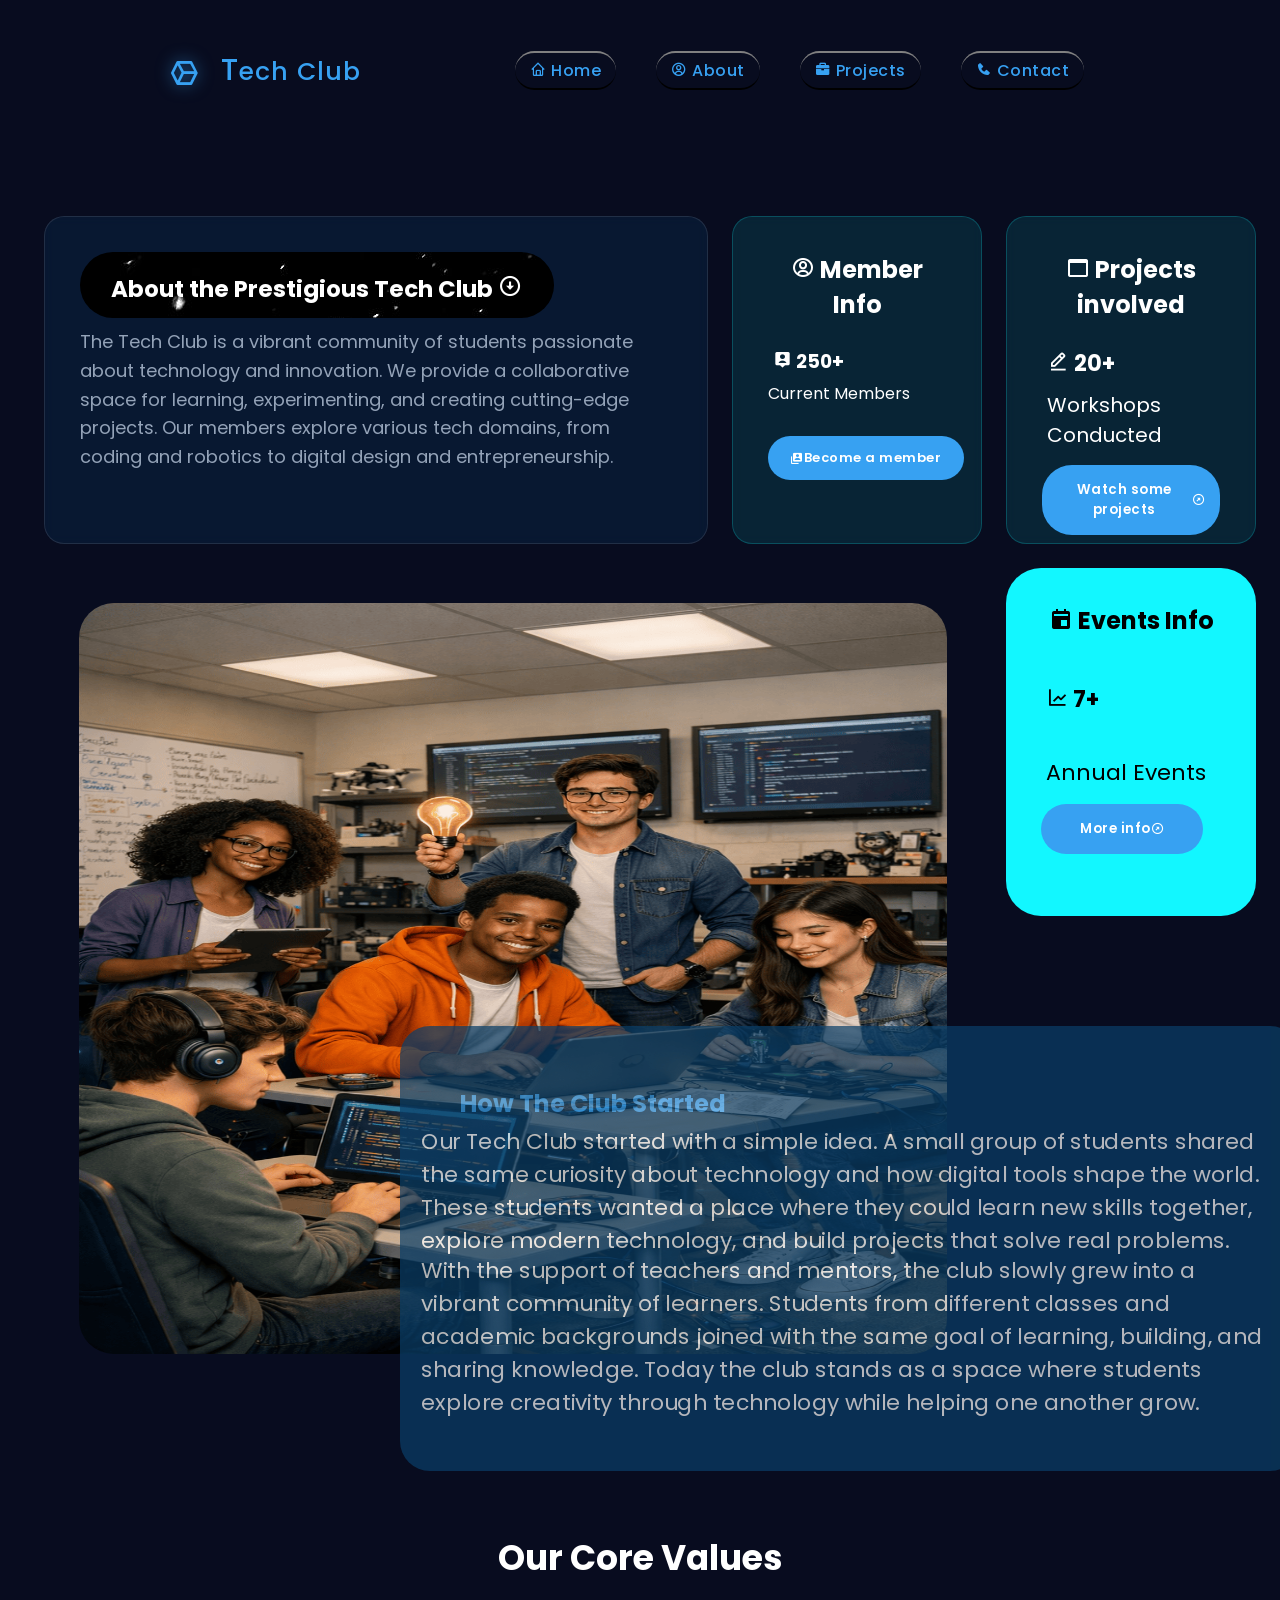
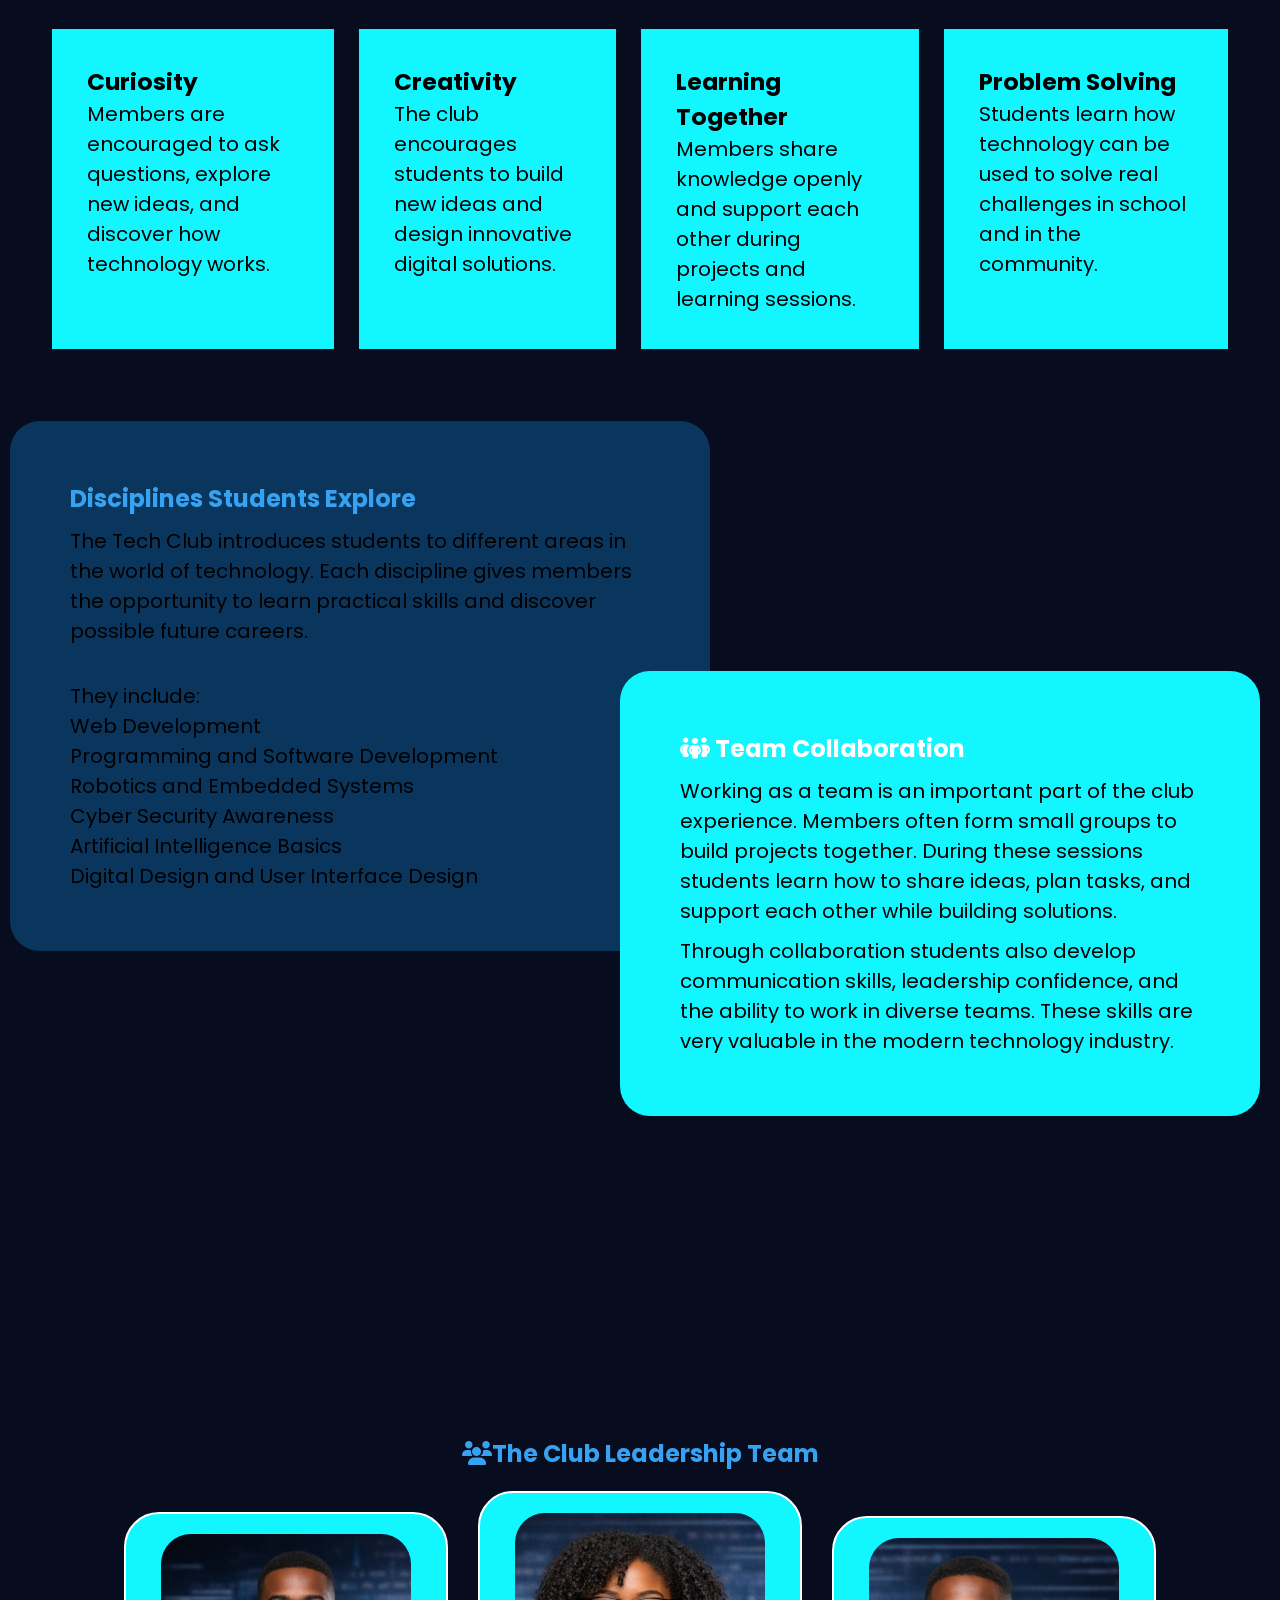
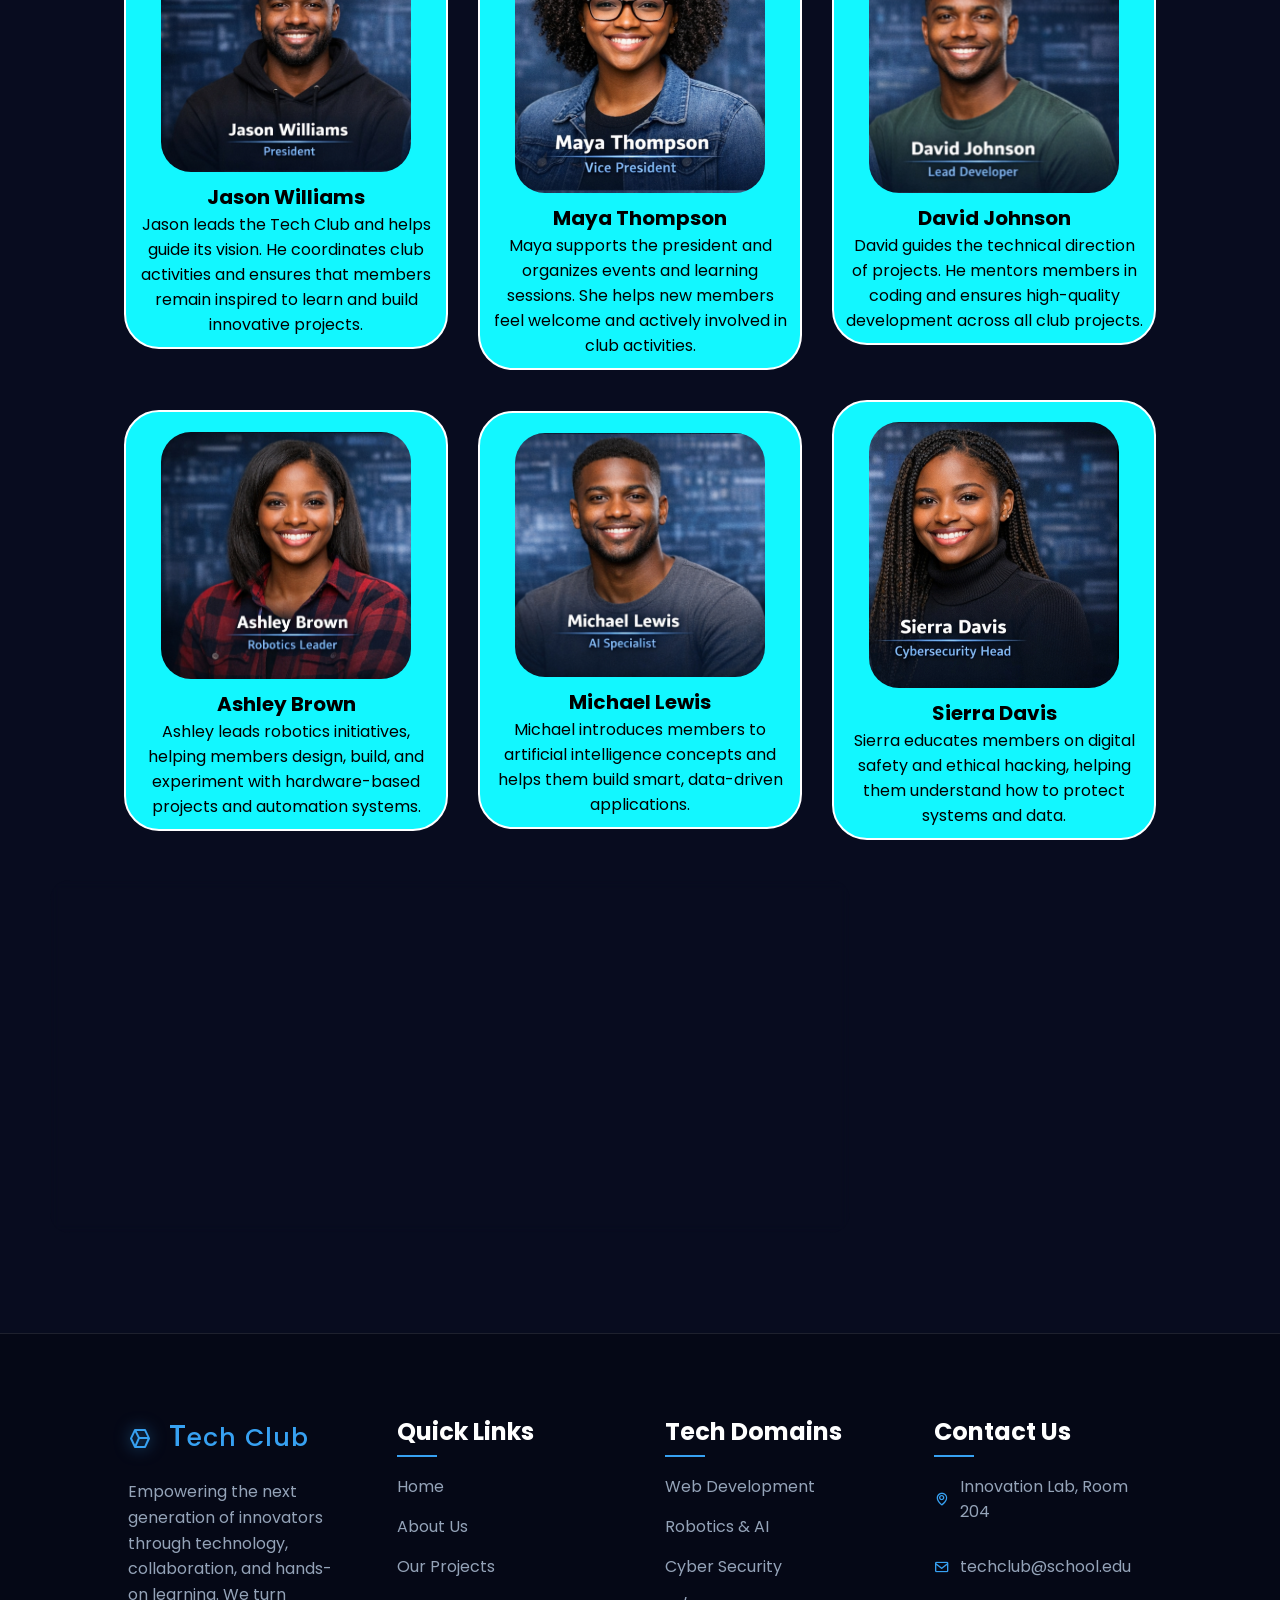
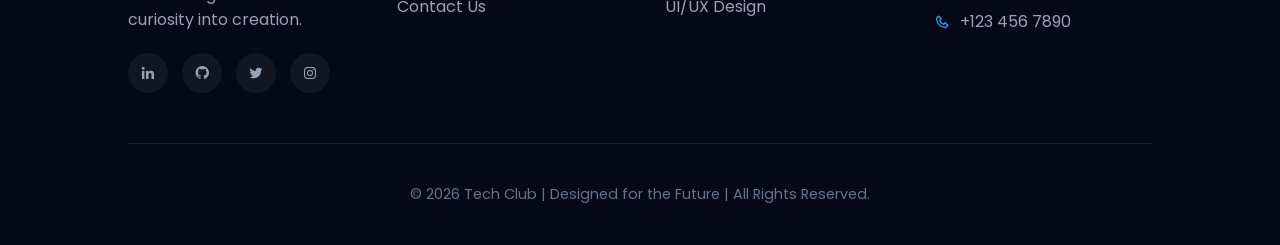
==== commit db8530d4: "Worked minimally on the Media query designed" ====
--- a/about.html
+++ b/about.html
@@ -28,6 +28,7 @@
                 <li><a href="projects.html"><i class='bx bxs-briefcase'></i> Projects</a></li>
                 <li><a href="contact.html"><i class='bx bxs-phone'></i> Contact</a></li>
             </ul>
+            <div id="menu-icon" class="bx bx-menu"></div>
 
         </header>
     </div>
@@ -349,6 +350,7 @@
         </div>
     </footer>
 
+    <script src="script.js"></script>
 </body>
 
 </html>
--- a/style.css
+++ b/style.css
@@ -2296,3 +2296,104 @@
     font-size: 1.5rem;
     margin-right: 8px;
 }
+
+/* =============================================
+   RESPONSIVE MEDIA QUERIES
+   ============================================= */
+
+/* Tablets & Smaller Desktops (up to 1024px) */
+@media (max-width: 1024px) {
+    .container { width: 95%; margin: 15px auto; }
+    .home { grid-template-columns: 1fr; text-align: center; grid-gap: 2rem; }
+    .features-sub { width: 400px; height: 400px; }
+}
+
+/* Mobile Devices (up to 768px) */
+@media (max-width: 768px) {
+    #menu-icon { 
+        display: block; 
+        z-index: 10002;
+    }
+    
+    /* Attractive Navigation Pane */
+    .navlist {
+        position: fixed; top: 0; left: -100%; width: 300px; height: 100vh;
+        background: rgba(8, 12, 31, 0.98); 
+        backdrop-filter: blur(20px);
+        display: flex; 
+        flex-direction: column; 
+        justify-content: flex-start;
+        align-items: flex-start;
+        padding: 120px 40px;
+        transition: left 0.4s cubic-bezier(0.4, 0, 0.2, 1); 
+        z-index: 10000;
+        border-right: 1px solid rgba(55, 161, 242, 0.2);
+        box-shadow: 5px 0 25px rgba(0,0,0,0.5);
+    }
+    
+    .navlist.open { left: 0; }
+    
+    .navlist a { 
+        display: block; 
+        margin: 15px 0; 
+        font-size: 1.3rem; 
+        font-weight: 500;
+        color: #fff;
+        padding: 10px 20px;
+        border-radius: 12px;
+        width: 100%;
+        transition: all 0.3s ease;
+        border: 1px solid transparent;
+    }
+
+    .navlist a:hover {
+        background: rgba(55, 161, 242, 0.1);
+        border-color: rgba(55, 161, 242, 0.3);
+        transform: translateX(10px);
+        color: #37a1f2;
+    }
+
+    .header { padding: 15px 5%; }
+
+    /* Flex Column Enforcement for Overflowing Sections */
+    .home, .project-grid-premium, .contact-section, .about-grid-container {
+        display: flex !important;
+        flex-direction: column !important;
+        width: 100% !important;
+        padding-left: 20px !important;
+        padding-right: 20px !important;
+    }
+    
+    .about-grid-container { gap: 20px; }
+    
+    .features-container { 
+        display: flex !important;
+        flex-direction: column !important; 
+        align-items: center;
+        width: 100%;
+    }
+    
+    .features-sub { width: 300px; height: 300px; margin: 40px auto; }
+    .features-sub div { width: 110px; height: 110px; font-size: 0.8rem; }
+    
+    .footer-grid { 
+        display: flex;
+        flex-direction: column;
+        gap: 30px; 
+    }
+    
+    .contact-section { padding: 30px 5% !important; }
+}
+
+/* TV & Large Screens (1440px+) */
+@media (min-width: 1440px) {
+    .container { max-width: 1400px; margin: 40px auto; }
+    .home { grid-gap: 10em; }
+}
+
+/* Global Image Responsiveness Utility */
+img {
+    max-width: 100%;
+    height: auto;
+    display: block;
+}
